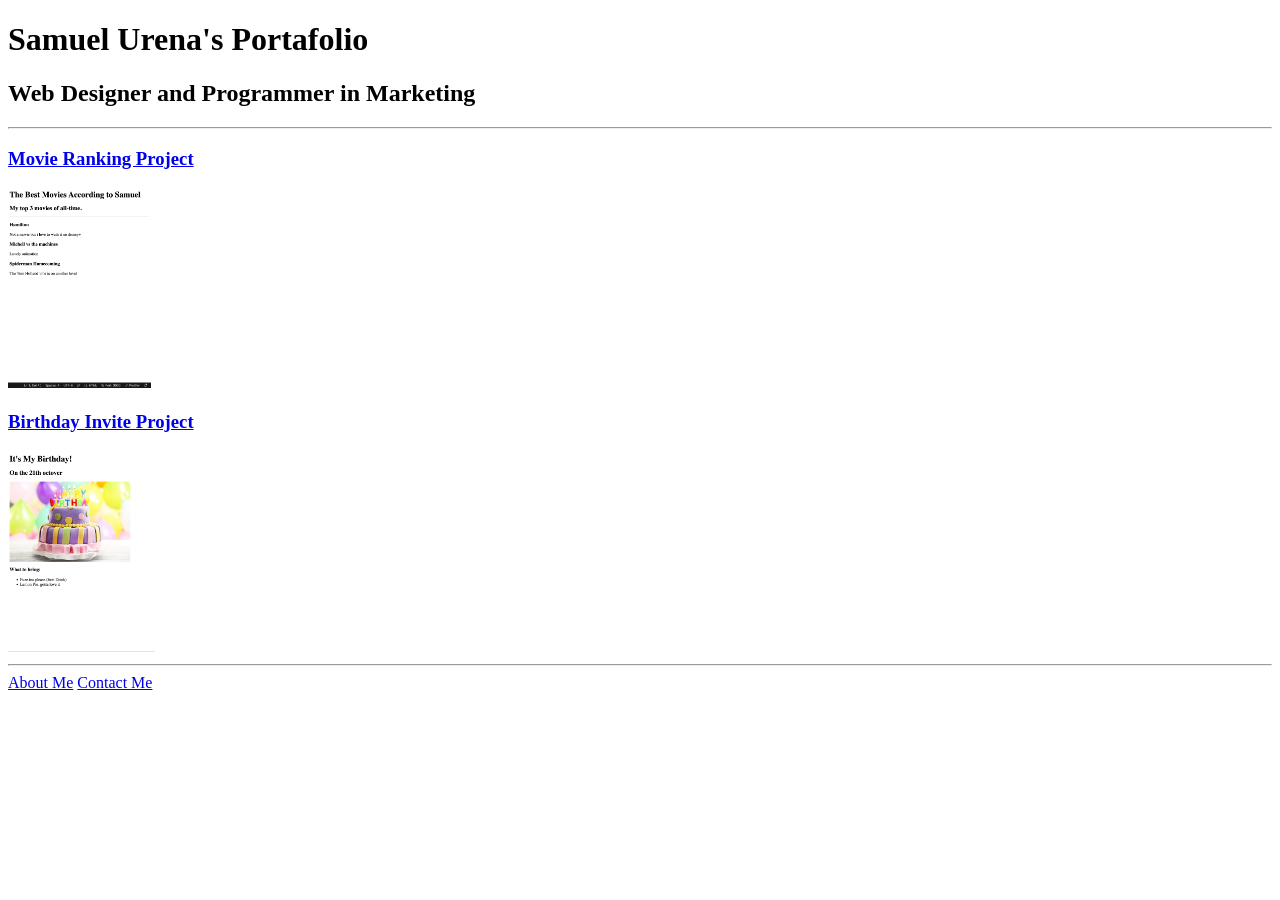
==== index.html @ e0b9f148 "Add files via upload" ====
<!DOCTYPE html>
<html lang="en">
    <head>
        <meta charset="UTF-8">
        <meta content="width=device-width, initial-scale=1.0">
        <title>Samuel's Portafolio</title>
    </head>

    <body>
        <h1>Samuel Urena's Portafolio</h1>
        <h2>Web Designer and Programmer in Marketing</h2>
        <hr>
        <a href="./public/movie-ranking.html"> <h3>Movie Ranking Project</h3></a>
        <img src="./assets/images/MovieRecommendations.png" alt="Movie Project" height="200">
        <a href="./public/birthday-invite.html"> <h3>Birthday Invite Project</h3></a>
        <img src="./assets/images/Bithday.png" alt="Birthday Project" height="200">
        <hr>
        <a href="./public/about.html">About Me</a> <a href="./public/contact.html">Contact Me</a>
    </body>
</html>
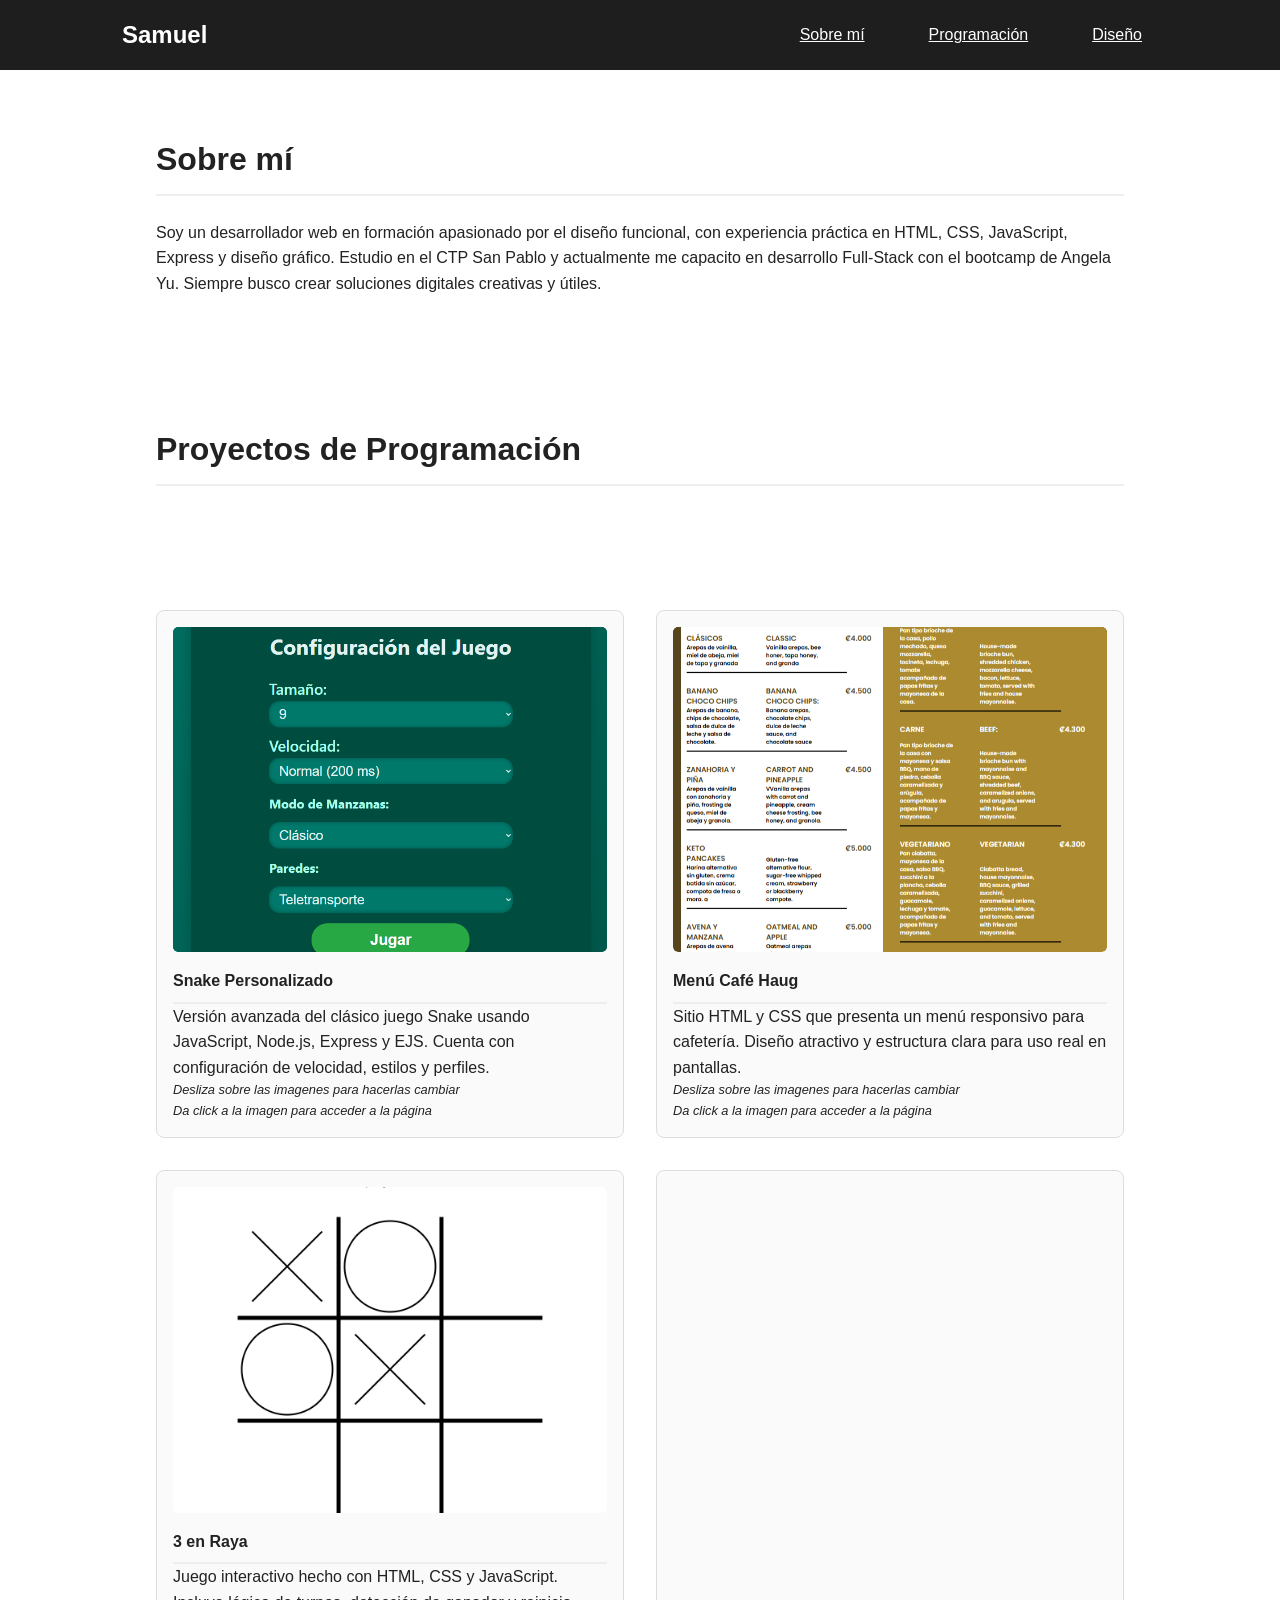
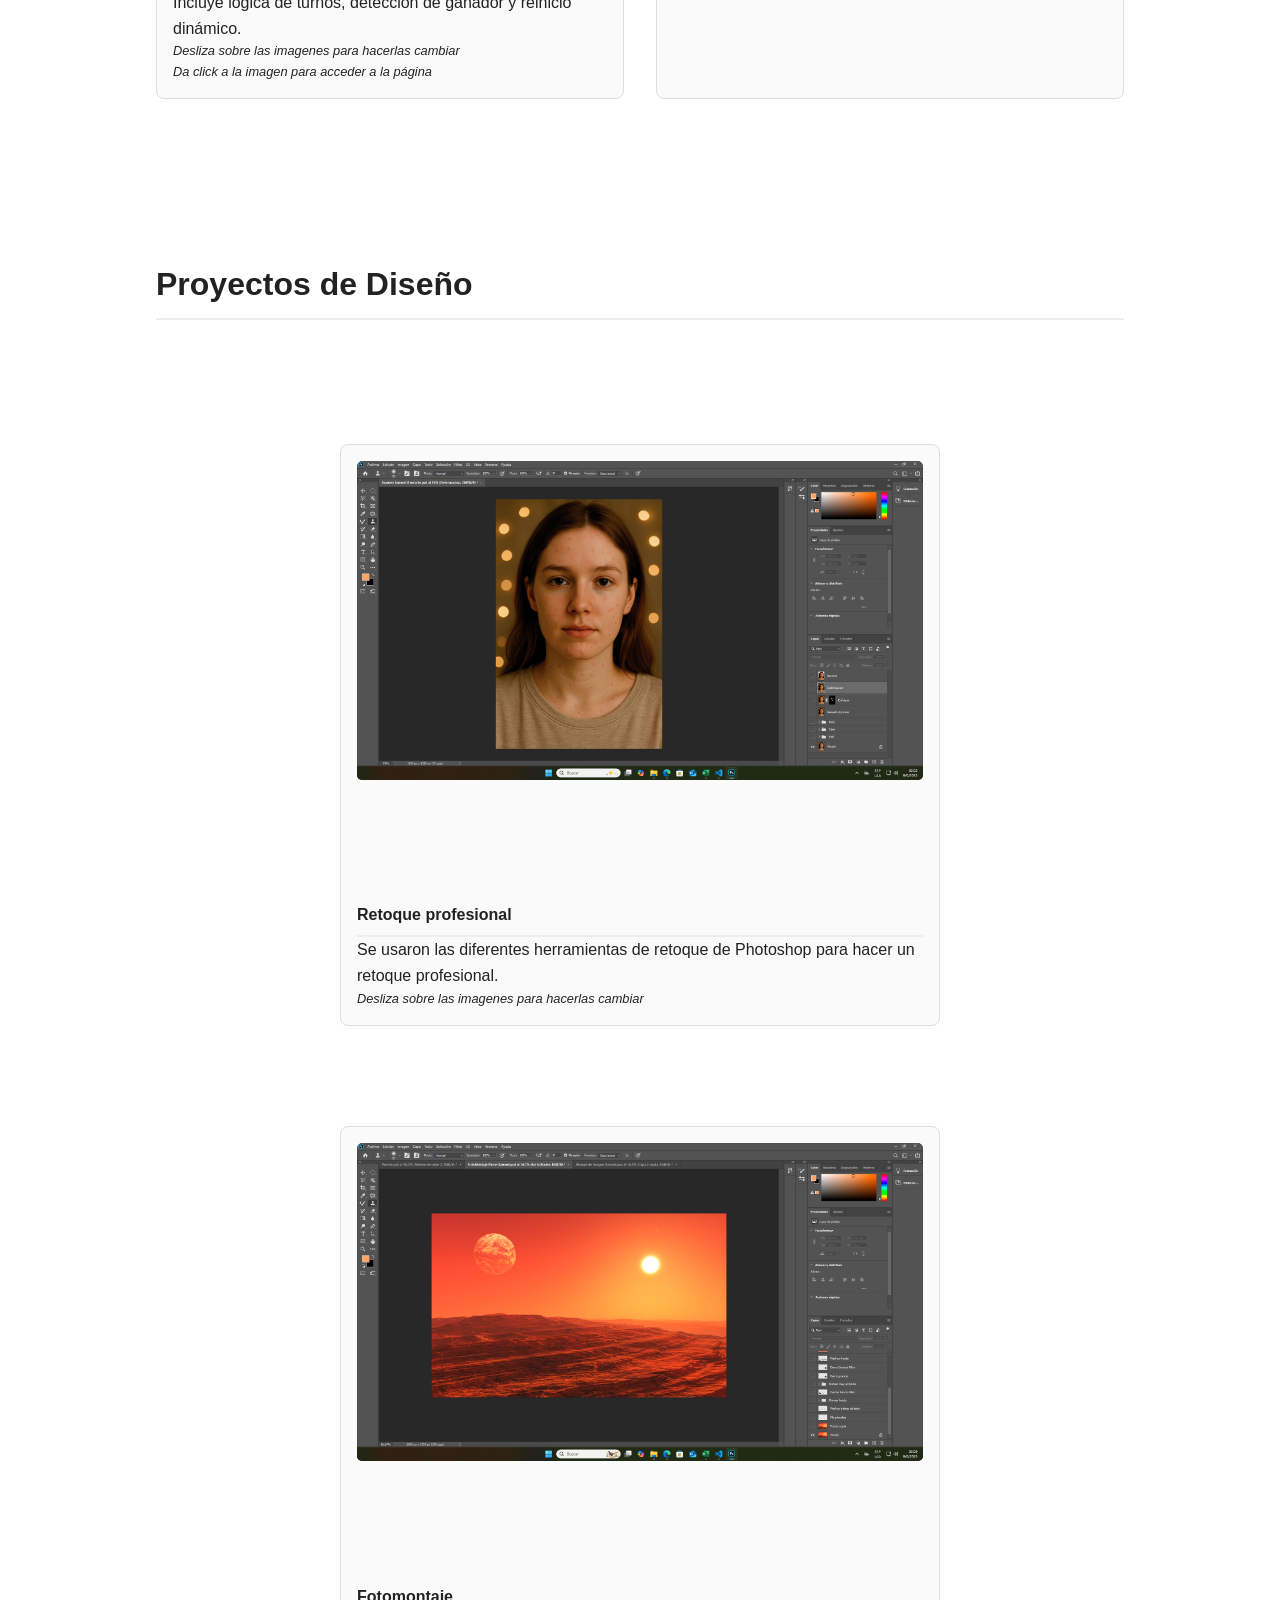
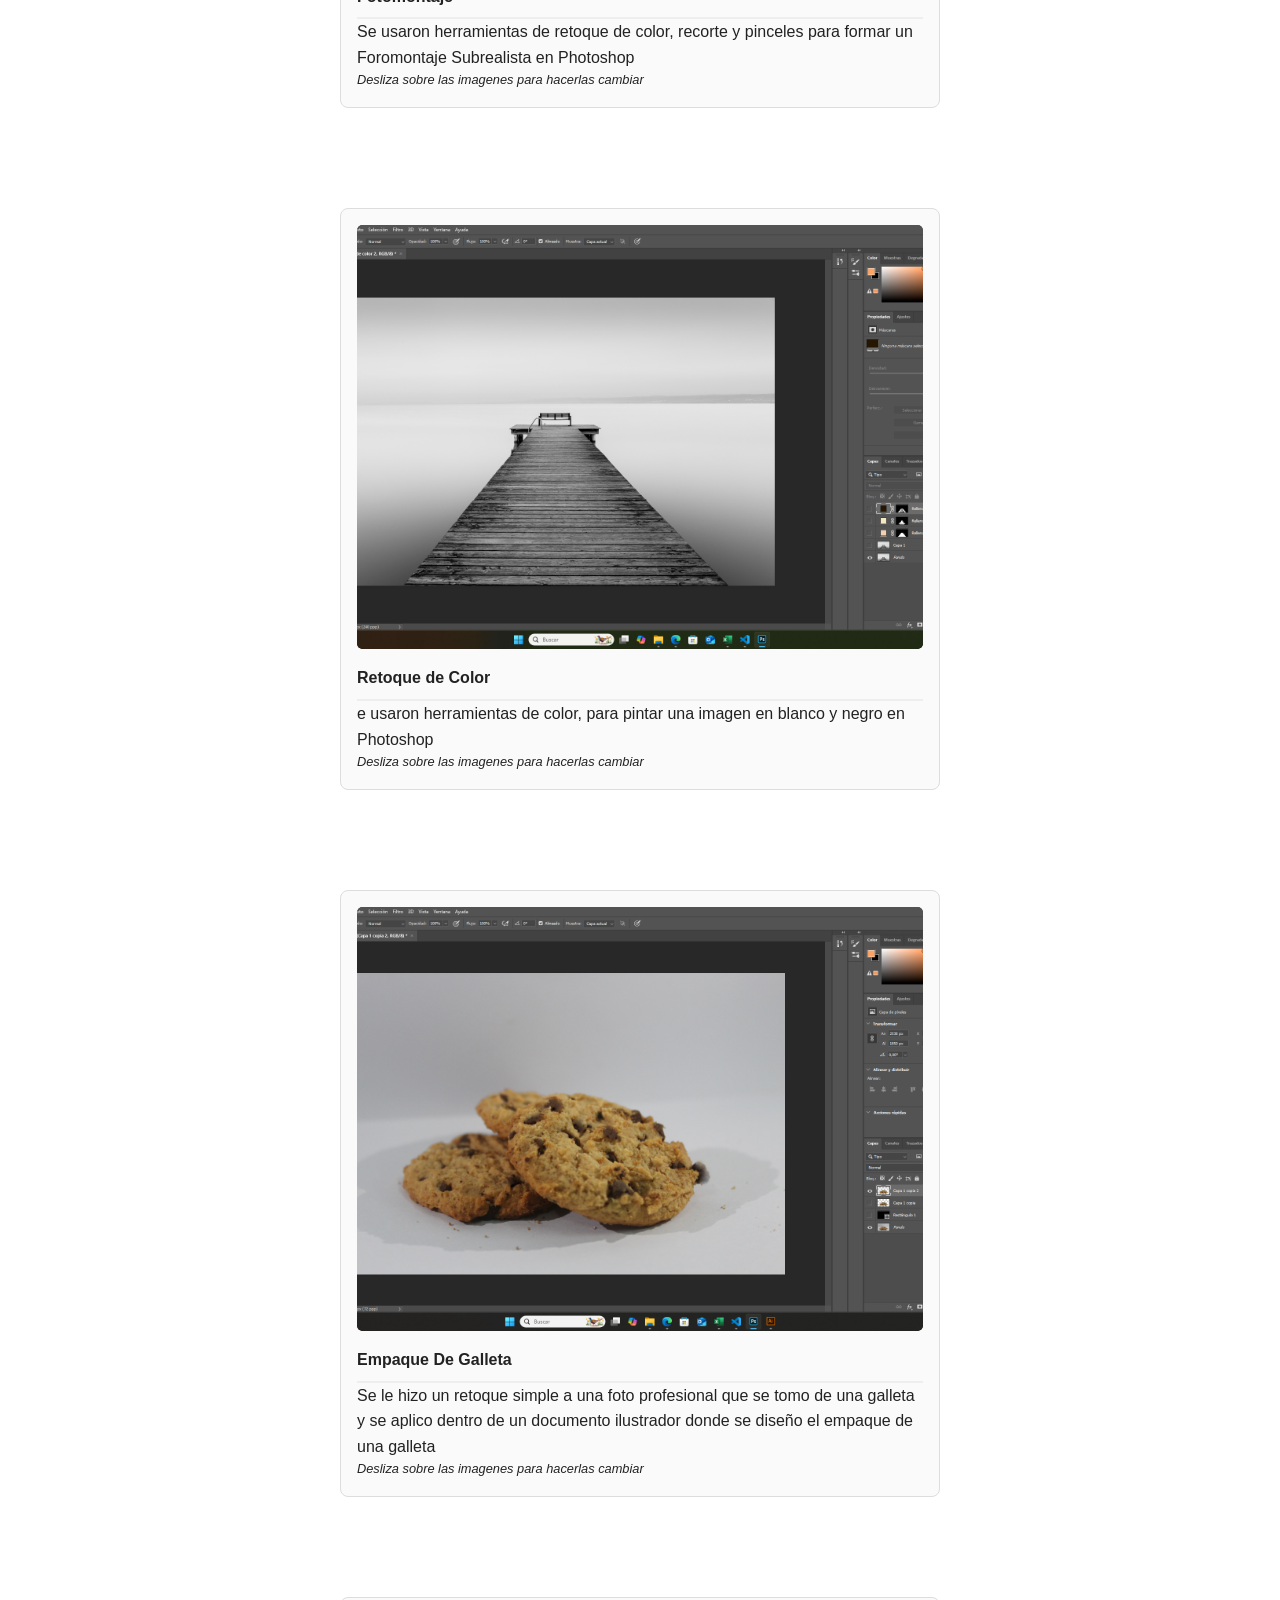
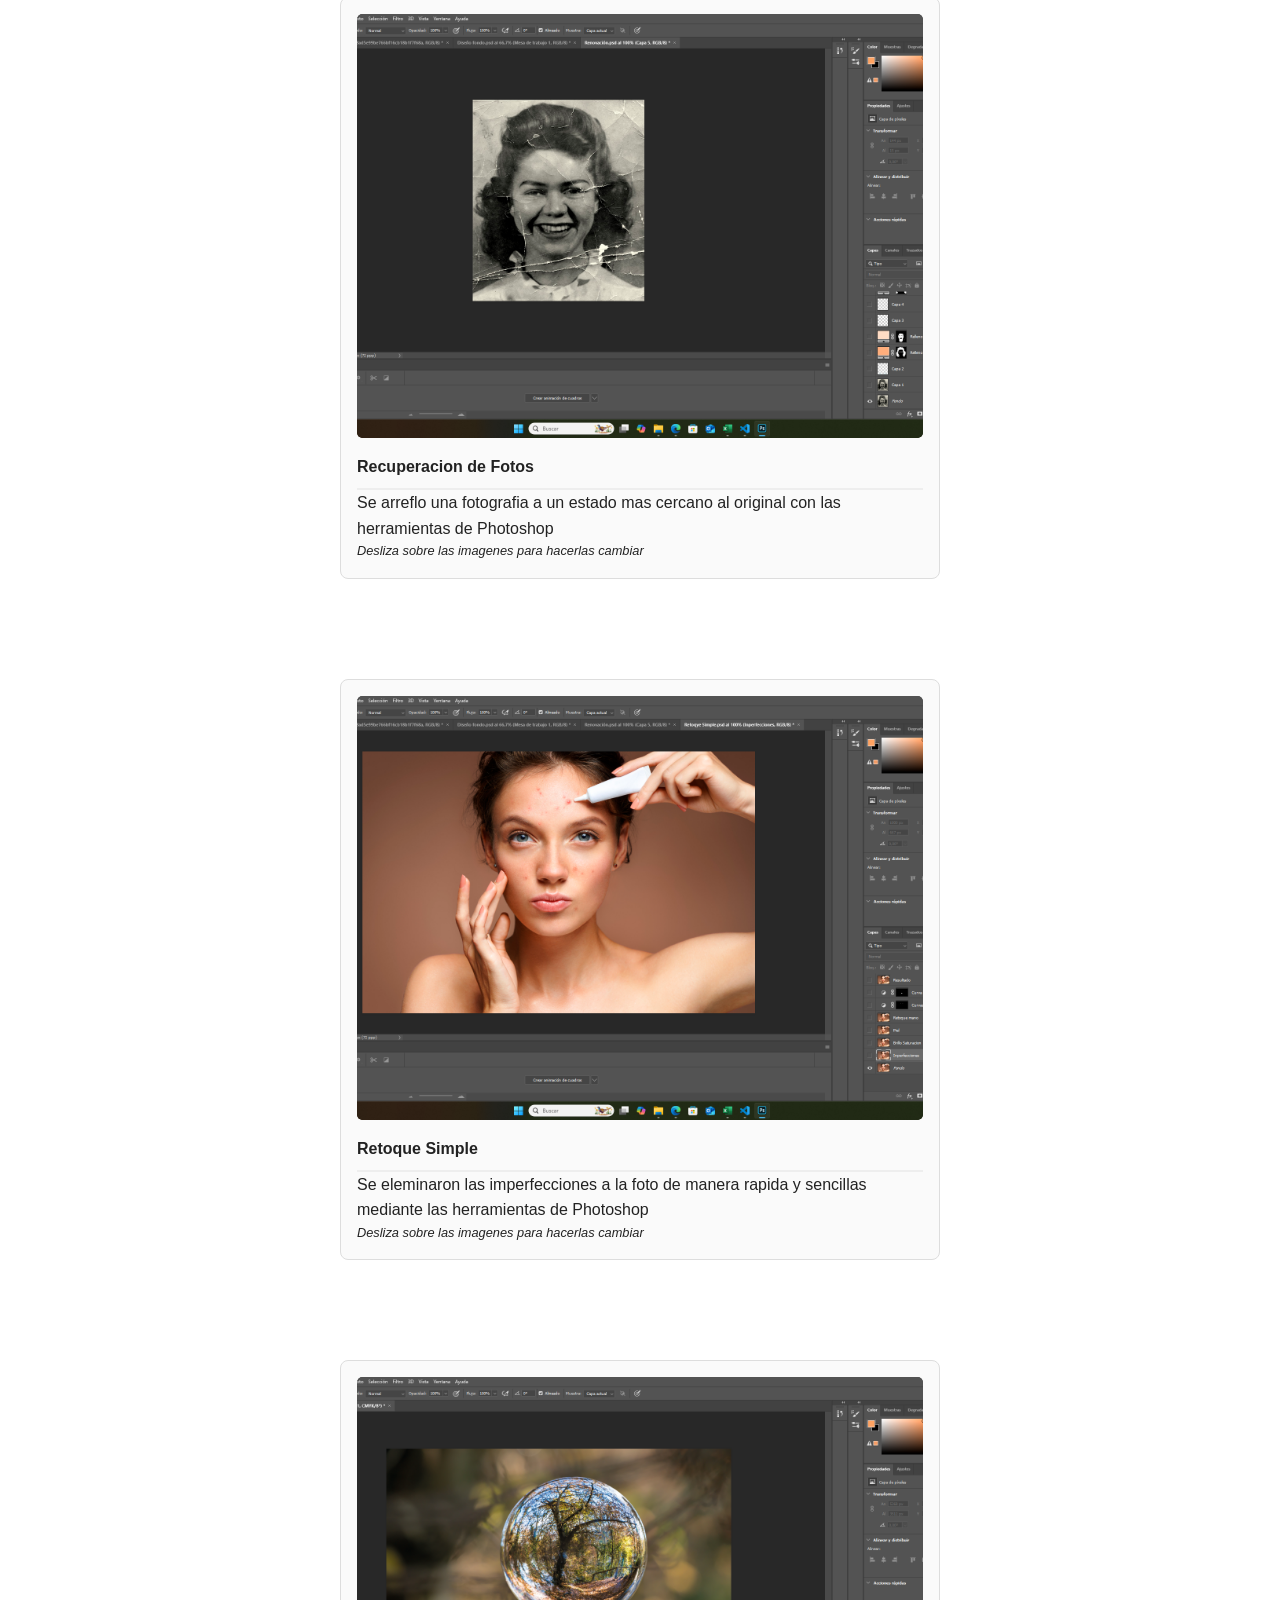
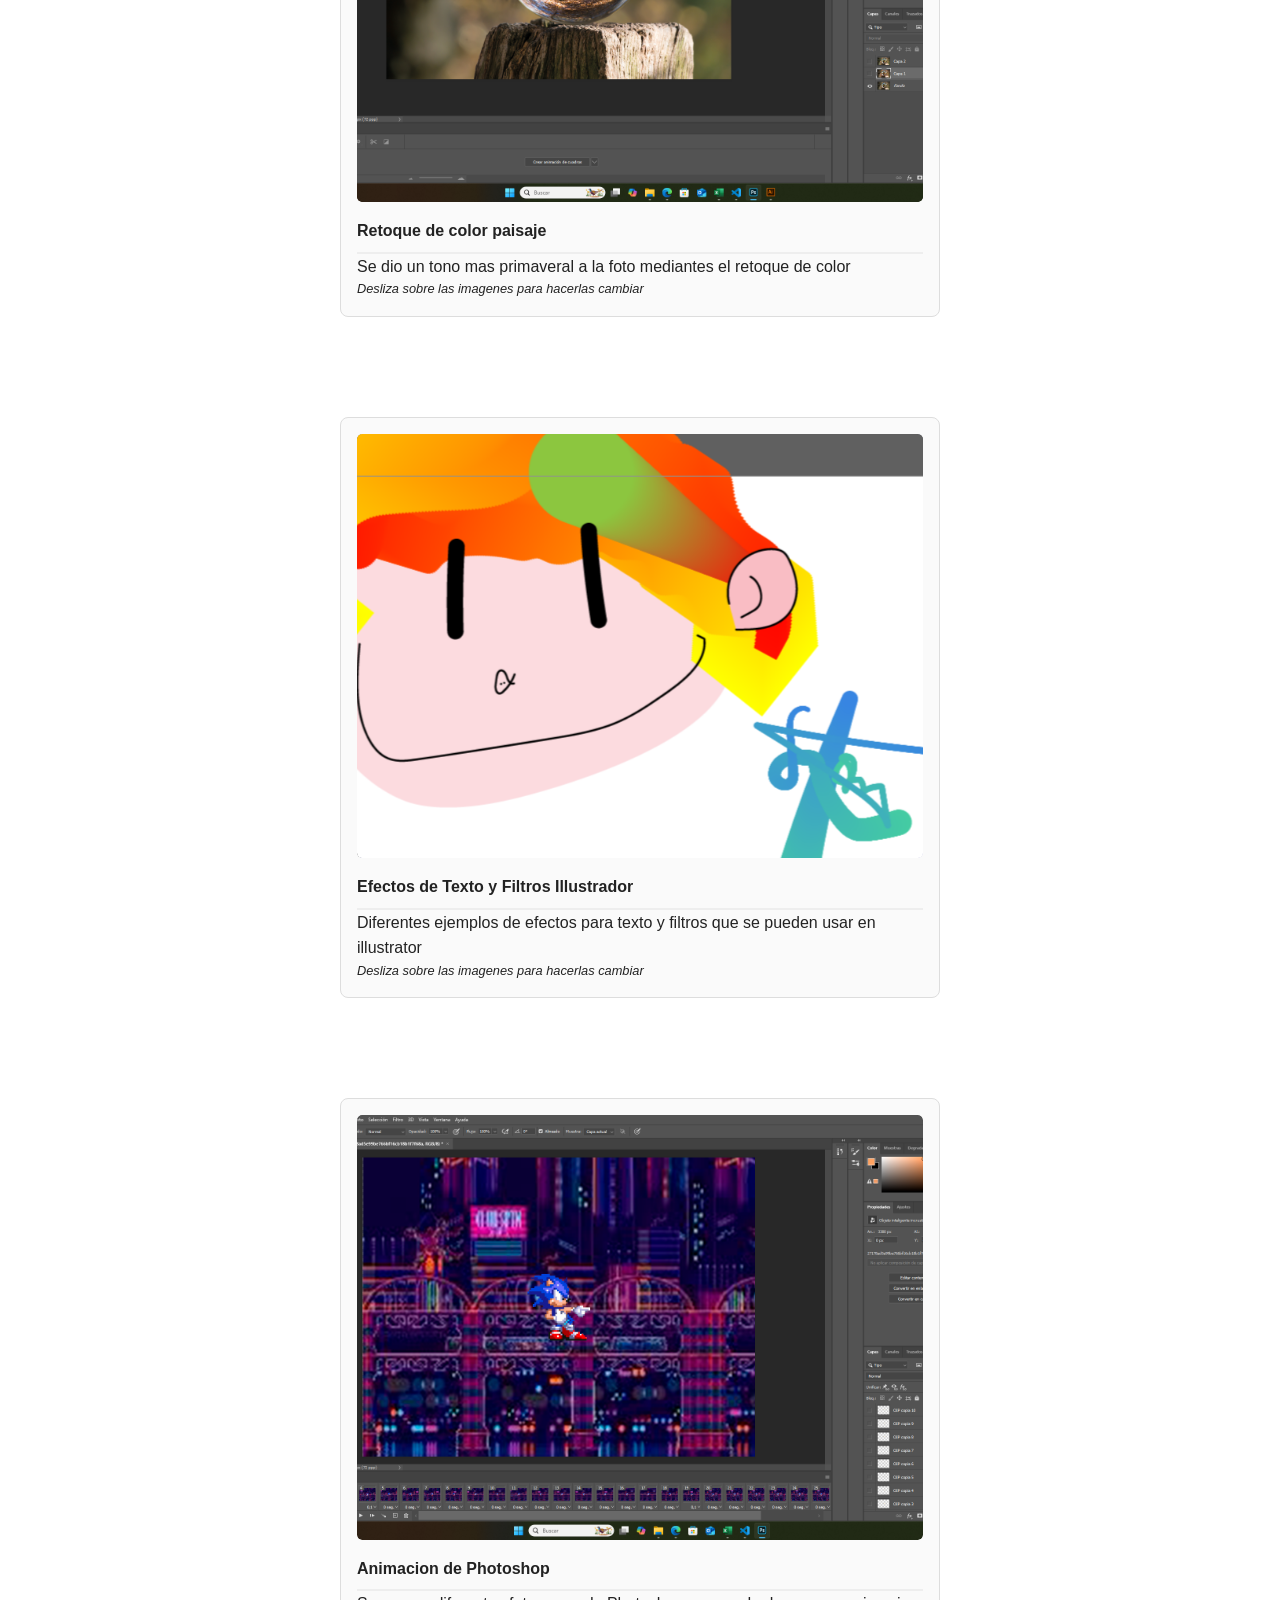
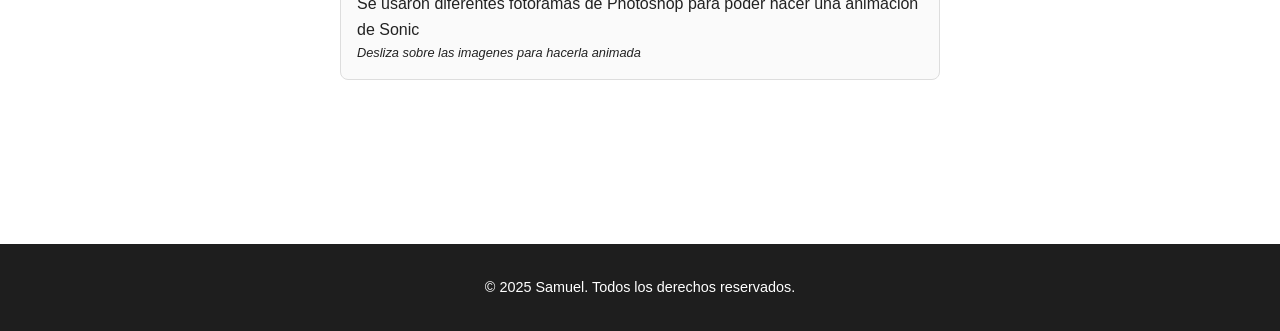
==== commit 81d270fa: "Subida inicial de portafolio" ====
--- a/index.html
+++ b/index.html
@@ -1,20 +1,209 @@
 <!DOCTYPE html>
-<html lang="en">
-    <head>
-        <meta charset="UTF-8">
-        <meta content="width=device-width, initial-scale=1.0">
-        <title>Samuel's Portafolio</title>
-    </head>
-
-    <body>
-        <h1>Samuel Urena's Portafolio</h1>
-        <h2>Web Designer and Programmer in Marketing</h2>
-        <hr>
-        <a href="./public/movie-ranking.html"> <h3>Movie Ranking Project</h3></a>
-        <img src="./assets/images/MovieRecommendations.png" alt="Movie Project" height="200">
-        <a href="./public/birthday-invite.html"> <h3>Birthday Invite Project</h3></a>
-        <img src="./assets/images/Bithday.png" alt="Birthday Project" height="200">
-        <hr>
-        <a href="./public/about.html">About Me</a> <a href="./public/contact.html">Contact Me</a>
-    </body>
-</html>+<html lang="es">
+<head>
+  <meta charset="UTF-8" />
+  <meta name="viewport" content="width=device-width, initial-scale=1.0"/>
+  <title>Portafolio de Samuel</title>
+  <link rel="stylesheet" href="styles.css" />
+</head>
+<body>
+
+  <!-- Barra de navegación -->
+  <header class="navbar">
+    <nav class="nav-container">
+      <div class="logo">
+        <span id="logoGrande">Samuel</span>
+        <span id="logoPequeño">Sam</span>
+      </div>
+      <ul class="nav-links">
+        <li><a href="#sobre-mi">Sobre mí</a></li>
+        <li><a href="#programacion">Programación</a></li>
+        <li><a href="#diseno">Diseño</a></li>
+      </ul>
+    </nav>
+  </header>
+
+  <!-- Sección Sobre mí -->
+ <section id="sobre-mi" class="section">
+  <div class="container">
+    <h2>Sobre mí</h2>
+    <p>
+      Soy un desarrollador web en formación apasionado por el diseño funcional, con experiencia práctica en HTML, CSS, JavaScript, Express y diseño gráfico. Estudio en el CTP San Pablo y actualmente me capacito en desarrollo Full-Stack con el bootcamp de Angela Yu. Siempre busco crear soluciones digitales creativas y útiles.
+    </p>
+  </div>
+</section>
+
+
+  <!-- Sección de Proyectos de Programación -->
+  <section id="programacion" class="section">
+    <div class="container">
+      <h2>Proyectos de Programación</h2>
+    
+      <div class="space"></div>
+      <div class="grid">
+
+        <!-- Snake -->
+        <div class="card hover-card" data-hover="img/menu-hover.jpg">
+          <a href="https://snakegame-1-bw5f.onrender.com/" target="_blank">
+            <div class="img-container">
+              <img src="img/Snake 1.png" alt="Snake imagen 1" class="hover-img">
+              <img src="img/Snake 2.png" alt="Snake imagen 2" class="back-img">
+            </div>
+          </a>
+          <h3>Snake Personalizado</h3>
+          <p>Versión avanzada del clásico juego Snake usando JavaScript, Node.js, Express y EJS. Cuenta con configuración de velocidad, estilos y perfiles.</p>
+            <p class="small"> Desliza sobre las imagenes para hacerlas cambiar</p>
+          <p class="small">Da click a la imagen para acceder a la página</p>
+        </div>
+
+        <!-- Menú Café Haug -->
+        <div class="card hover-card">
+          <a href="https://samul3g.github.io/Menu-Haug/public/Men%C3%BA.html" target="_blank">
+            <div class="img-container">
+              <img src="img/Menu1.png" alt="Menú imagen 1" class="hover-img">
+              <img src="img/Menu2.png" alt="Menú imagen 2" class="back-img">
+            </div>
+          </a>
+          <h3>Menú Café Haug</h3>
+          <p>Sitio HTML y CSS que presenta un menú responsivo para cafetería. Diseño atractivo y estructura clara para uso real en pantallas.</p>
+            <p class="small"> Desliza sobre las imagenes para hacerlas cambiar</p>
+          <p class="small">Da click a la imagen para acceder a la página</p>
+        </div>
+
+        <!-- 3 en Raya -->
+        <div class="card hover-card">
+          <a href="https://threeenraya-1.onrender.com/" target="_blank">
+            <div class="img-container">
+              <img src="img/3 en Raya 1.png" alt="3 en Raya imagen 1" class="hover-img">
+              <img src="img/3 en Raya 2.png" alt="3 en Raya imagen 2" class="back-img">
+            </div>
+          </a>
+          <h3>3 en Raya</h3>
+          <p>Juego interactivo hecho con HTML, CSS y JavaScript. Incluye lógica de turnos, detección de ganador y reinicio dinámico.</p>
+            <p class="small"> Desliza sobre las imagenes para hacerlas cambiar</p>
+          <p class="small">Da click a la imagen para acceder a la página</p>
+        </div>
+        <div class="card hover-card">
+        
+        </div>
+
+      </div>
+    </div>
+      </div>
+      
+    </div>
+
+    
+  </section>
+
+  <!-- Sección de Diseño -->
+  <section id="diseno" class="section">
+    <div class="container">
+      <h2>Proyectos de Diseño</h2>
+       <div class="space"></div>
+    <div class="card hover-card">
+    <div class="img-container">
+        <img src="img/Retoque Profecional.png" alt="Retoque profesional" class="hover-img" style="width: 100%; height: auto;">
+        <img src="img/Retoque Resultado.png" alt="Retoque resultado" class="back-img"style="width: 100%; height: auto;">
+    </div>
+    
+    <h3>Retoque profesional</h3>
+    <p>Se usaron las diferentes herramientas de retoque de Photoshop para hacer un retoque profesional.</p>
+      <p class="small"> Desliza sobre las imagenes para hacerlas cambiar</p>
+    </div>
+    <div class="space"></div>
+
+    <div class="card hover-card">
+    <div class="img-container">
+        <img src="img/PreFotomontaje.png" alt="Retoque profesional" class="hover-img" style="width: 100%; height: auto;">
+        <img src="img/Fotomontaje.png" alt="Retoque resultado" class="back-img" style="width: 100%; height: auto;">
+    </div>
+    <h3>Fotomontaje</h3>
+    <p>Se usaron herramientas de retoque de color, recorte y pinceles para formar un Foromontaje Subrealista en Photoshop</p>
+      <p class="small"> Desliza sobre las imagenes para hacerlas cambiar</p>
+    </div>
+    <div class="space"></div>
+
+    <div class="card hover-card">
+    <div class="img-container">
+        <img src="img/PreRetoque de Color.png" alt="Retoque profesional" class="hover-img">
+        <img src="img/Retoque de Color.png" alt="Retoque resultado" class="back-img">
+    </div>
+    <h3>Retoque de Color </h3>
+    <p>e usaron herramientas de color, para pintar una imagen en blanco y negro en Photoshop</p>
+      <p class="small"> Desliza sobre las imagenes para hacerlas cambiar</p>
+    </div>
+    <div class="space"></div>
+
+    <div class="card hover-card">
+    <div class="img-container">
+        <img src="img/Empaque de Galletas.png" alt="Retoque profesional" class="hover-img">
+        <img src="img/Empaque de Galletas1.png" alt="Retoque resultado" class="back-img">
+    </div>
+    <h3>Empaque De Galleta </h3>
+    <p>Se le hizo un retoque simple a una foto profesional que se tomo de una galleta y se aplico dentro de un documento ilustrador donde se diseño el empaque de una galleta</p>
+      <p class="small"> Desliza sobre las imagenes para hacerlas cambiar</p>
+    </div>
+    <div class="space"></div>
+    <div class="card hover-card">
+    <div class="img-container">
+        <img src="img/PreRecuperacion.png" alt="Retoque profesional" class="hover-img">
+        <img src="img/Recuperacion.png" alt="Retoque resultado" class="back-img">
+    </div>
+    <h3>Recuperacion de Fotos </h3>
+    <p>Se arreflo una fotografia a un estado mas cercano al original con las herramientas de Photoshop</p>
+      <p class="small"> Desliza sobre las imagenes para hacerlas cambiar</p>
+    </div>
+    <div class="space"></div>
+    <div class="card hover-card">
+    <div class="img-container">
+        <img src="img/Retoque Simple.png" alt="Retoque profesional" class="hover-img">
+        <img src="img/PreRetoqueSimple.png" alt="Retoque resultado" class="back-img">
+    </div>
+    <h3>Retoque Simple</h3>
+    <p>Se eleminaron las imperfecciones a la foto de manera rapida y sencillas mediante las herramientas de Photoshop</p>
+      <p class="small"> Desliza sobre las imagenes para hacerlas cambiar</p>
+    </div>
+    <div class="space"></div>
+    <div class="card hover-card">
+    <div class="img-container">
+        <img src="img/PreRetoqueDeColor.png" alt="Retoque profesional" class="hover-img">
+        <img src="img/Retoque de ColorCompleto.png" alt="Retoque resultado" class="back-img">
+    </div>
+    <h3>Retoque de color paisaje</h3>
+    <p>Se dio un tono mas primaveral a la foto mediantes el retoque de color</p>
+      <p class="small"> Desliza sobre las imagenes para hacerlas cambiar</p>
+    </div>
+    <div class="space"></div>
+    <div class="card hover-card">
+    <div class="img-container">
+        <img src="img/Efectos de Texto Ilustrador.png" alt="Retoque profesional" class="hover-img">
+        <img src="img/Texto1.png" alt="Retoque resultado" class="back-img">
+    </div>
+    <h3>Efectos de Texto y Filtros Illustrador </h3>
+    <p>Diferentes ejemplos de efectos para texto y filtros que se pueden usar en illustrator</p>
+      <p class="small"> Desliza sobre las imagenes para hacerlas cambiar</p>
+    </div>
+    <div class="space"></div>
+     <div class="card hover-card">
+    <div class="img-container">
+        <img src="img/Animacion Preview.png" alt="Retoque profesional" class="hover-img">
+        <img src="img/Animacion Sonic Samuel.gif" alt="Retoque resultado" class="back-img">
+    </div>
+    <h3>Animacion de Photoshop </h3>
+    <p>Se usaron diferentes fotoramas de Photoshop para poder hacer una animacion de Sonic</p>
+      <p class="small"> Desliza sobre las imagenes para hacerla animada</p>
+    </div>
+    <div class="space"></div>
+
+
+      </div>
+    </div>
+  </section>
+
+  <footer class="footer">
+    <p>&copy; 2025 Samuel. Todos los derechos reservados.</p>
+  </footer>
+
+</body>
+</html>
--- a/styles.css
+++ b/styles.css
@@ -0,0 +1,243 @@
+/* Reset básico */
+* {
+  margin: 0;
+  padding: 0;
+  box-sizing: border-box;
+}
+
+body {
+  font-family: 'Segoe UI', sans-serif;
+  line-height: 1.6;
+  color: #222;
+  background-color: #f4f4f4;
+}
+
+/* Navbar */
+.navbar {
+  background-color: #1e1e1e;
+  color: #fff;
+  padding: 1rem 0;
+  position: sticky;
+  top: 0;
+  z-index: 100;
+}
+
+.nav-container {
+  max-width: 1100px;
+  margin: 0 auto;
+  display: flex;
+  justify-content: space-between;
+  align-items: center;
+  padding: 0 2rem;
+  flex-wrap: wrap;
+}
+
+.logo {
+  font-size: 1.5rem;
+  font-weight: bold;
+}
+
+#logoPequeño {
+  display: none;
+}
+
+/* Navegación */
+.nav-links {
+  list-style: none;
+  display: flex;
+  gap: 2rem;
+}
+
+.nav-links a {
+  color: #fff;
+  text-decoration: underline;
+  transition: color 0.3s;
+  white-space: nowrap;
+  padding: 0.5rem 1rem;
+}
+
+.nav-links a:hover {
+  color: #fdb813;
+}
+
+/* Responsive intermedio: max 580px */
+@media (max-width: 580px) {
+  .nav-container {
+    flex-direction: column;
+    align-items: center;
+    gap: 0.5rem;
+  }
+
+  .nav-links {
+    flex-direction: column;
+    align-items: center;
+    gap: 0.5rem;
+    padding-top: 0.5rem;
+  }
+
+  .logo {
+    font-size: 1.2rem;
+  }
+
+  #logoGrande {
+    display: none;
+  }
+
+  #logoPequeño {
+    display: inline-block;
+  }
+
+  .navbar {
+    padding: 0.5rem 0;
+  }
+}
+
+/* Secciones */
+.section {
+  padding: 4rem 2rem;
+  background-color: #fff;
+  scroll-margin-top: 100px;
+}
+
+.container {
+  max-width: 1000px;
+  margin: 0 auto;
+  padding: 0 1rem;
+  display: flex;
+  flex-direction: column;
+  align-items: center;
+}
+
+h2 {
+  margin-bottom: 1.5rem;
+  font-size: 2rem;
+  border-bottom: 2px solid #eee;
+  padding-bottom: 0.5rem;
+  width: 100%;
+  max-width: 1000px;
+}
+
+h3 {
+  margin-top: 1rem;
+  font-size: 1rem;
+  border-bottom: 2px solid #eee;
+  padding-bottom: 0.5rem;
+}
+
+/* Grid de proyectos */
+.grid {
+  display: grid;
+  grid-template-columns: repeat(2, 1fr);
+  gap: 2rem;
+  margin-bottom: 2rem;
+  width: 100%;
+  max-width: 1000px;
+}
+
+/* Responsive: 1 columna en pantallas pequeñas */
+@media (max-width: 768px) {
+  .grid {
+    grid-template-columns: 1fr;
+  }
+}
+
+/* Card general */
+.card {
+  background-color: #fafafa;
+  border: 1px solid #ddd;
+  padding: 1rem;
+  border-radius: 8px;
+  transition: transform 0.2s ease, box-shadow 0.2s ease;
+  position: relative;
+  overflow: hidden;
+  display: flex;
+  flex-direction: column;
+  width: 100%;
+  max-width: 600px;
+  margin: 0 auto;
+}
+
+.card:hover {
+  transform: translateY(-5px);
+  box-shadow: 0 6px 12px rgba(0, 0, 0, 0.1);
+}
+
+/* Imagen con hover dinámico */
+.img-container {
+  position: relative;
+  width: 100%;
+  padding-top: 75%; /* 4:3 aspect ratio */
+  border-radius: 5px;
+  overflow: hidden;
+}
+
+.img-container img {
+  position: absolute;
+  top: 0;
+  left: 0;
+  width: 100%;
+  height: 100%;
+  object-fit: cover;
+  transition: opacity 0.4s ease-in-out;
+  border-radius: 5px;
+  display: block;
+}
+
+.back-img {
+  z-index: 1;
+  opacity: 1;
+}
+
+.hover-img {
+  z-index: 2;
+  opacity: 1;
+}
+
+.hover-card:hover .hover-img {
+  opacity: 0;
+}
+
+/* Video adaptable y estilizado */
+.video-container {
+  position: relative;
+  width: 100%;
+  padding-bottom: 56.25%; /* 16:9 aspect ratio */
+  height: 0;
+  overflow: hidden;
+  border-radius: 8px;
+}
+
+.video-container iframe {
+  position: absolute;
+  top: 0;
+  left: 0;
+  width: 100%;
+  height: 100%;
+  border: none;
+  border-radius: 8px;
+}
+
+/* Responsive: videos más altos en pantallas pequeñas */
+@media (max-width: 480px) {
+  .video-container {
+    padding-bottom: 75%;
+  }
+}
+
+.space {
+  height: 100px;
+}
+
+/* Footer */
+.footer {
+  text-align: center;
+  padding: 2rem;
+  background-color: #1e1e1e;
+  color: #fff;
+  font-size: 0.9rem;
+}
+
+.small{
+  font-size: 0.8rem;
+  font-style: italic;
+}
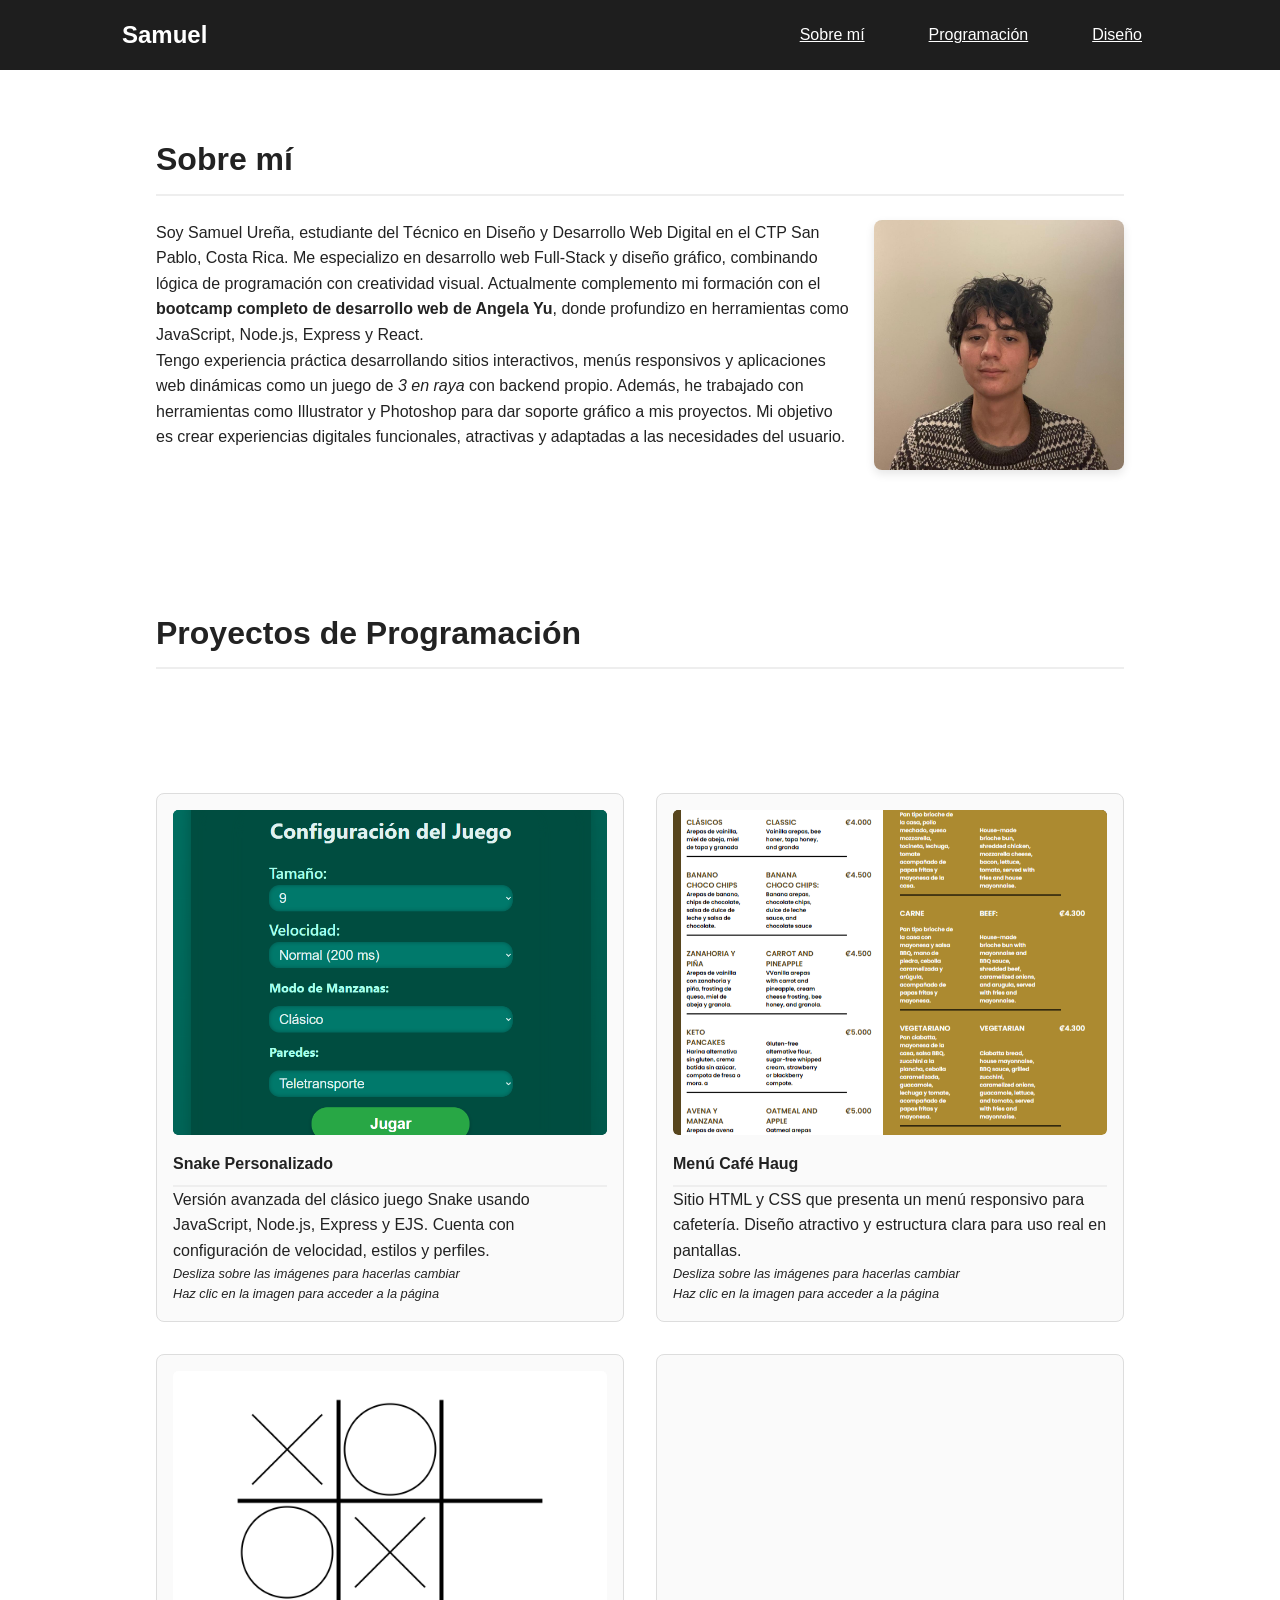
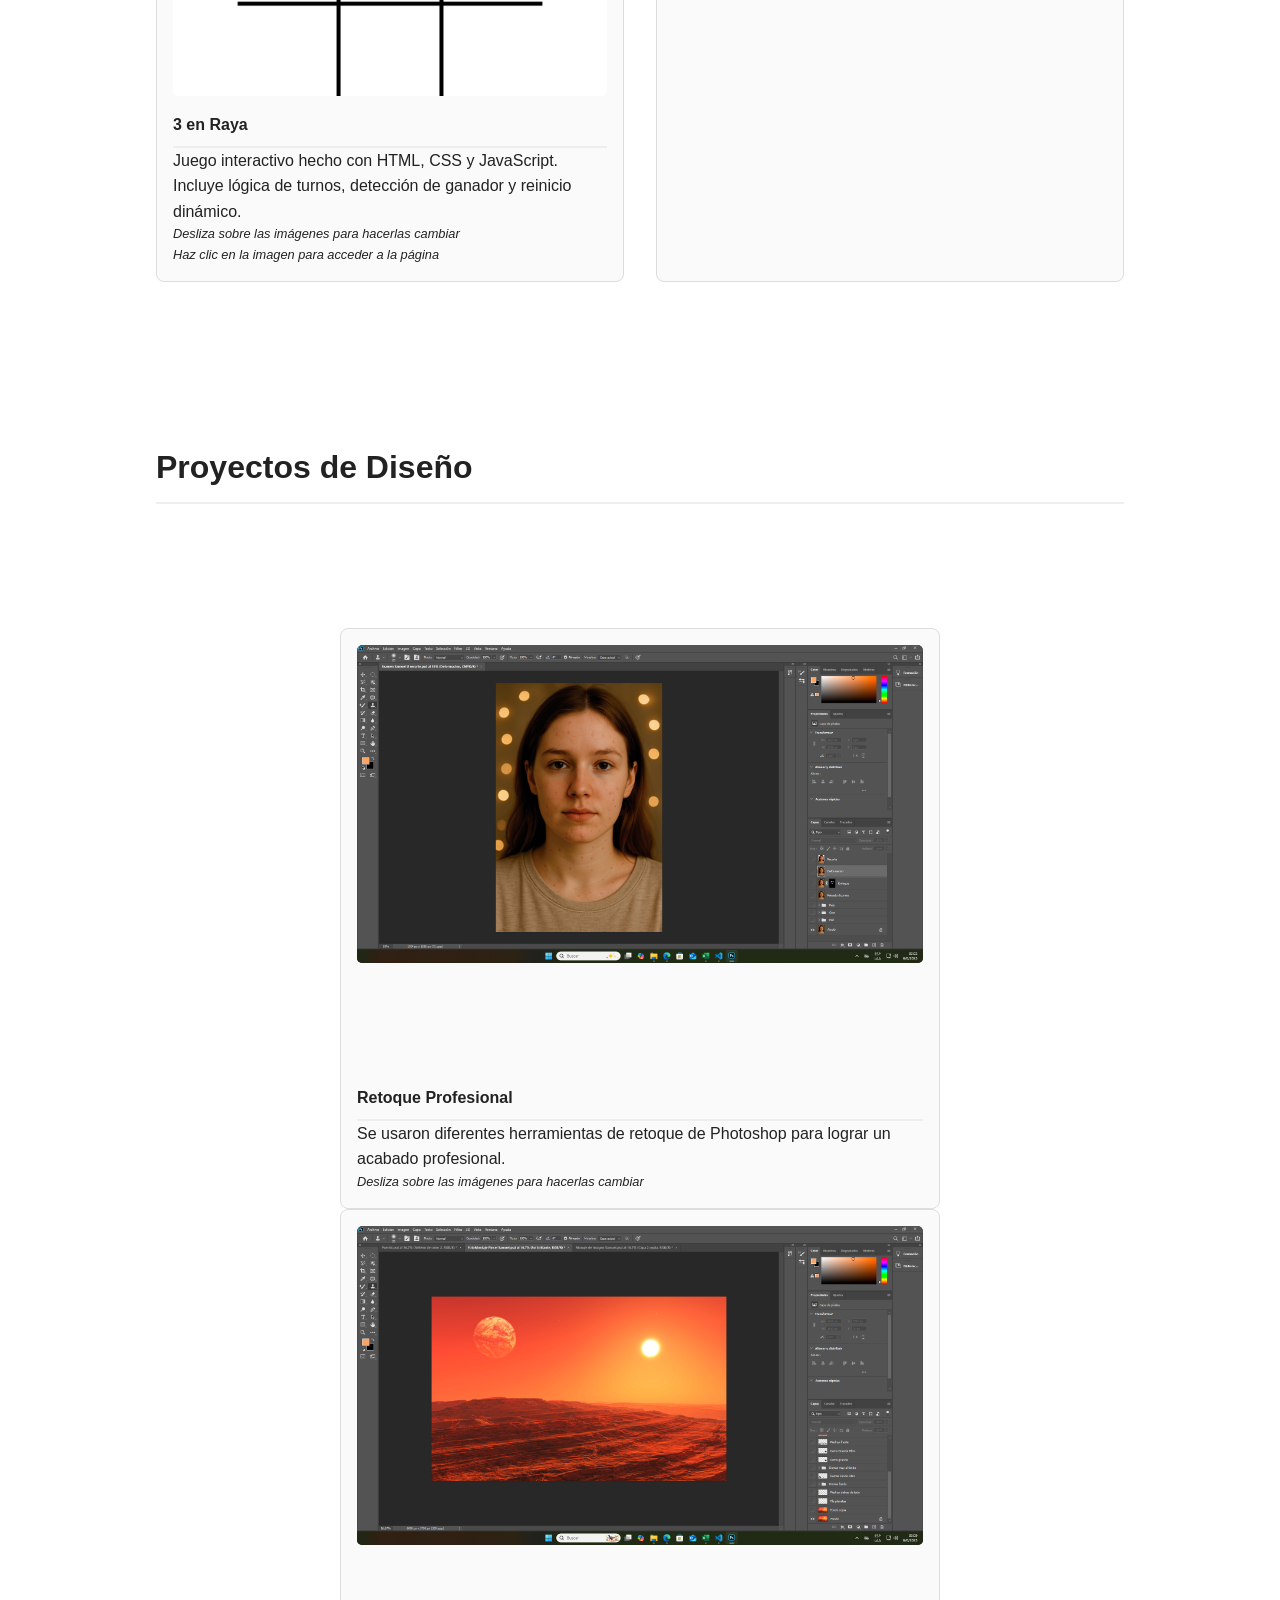
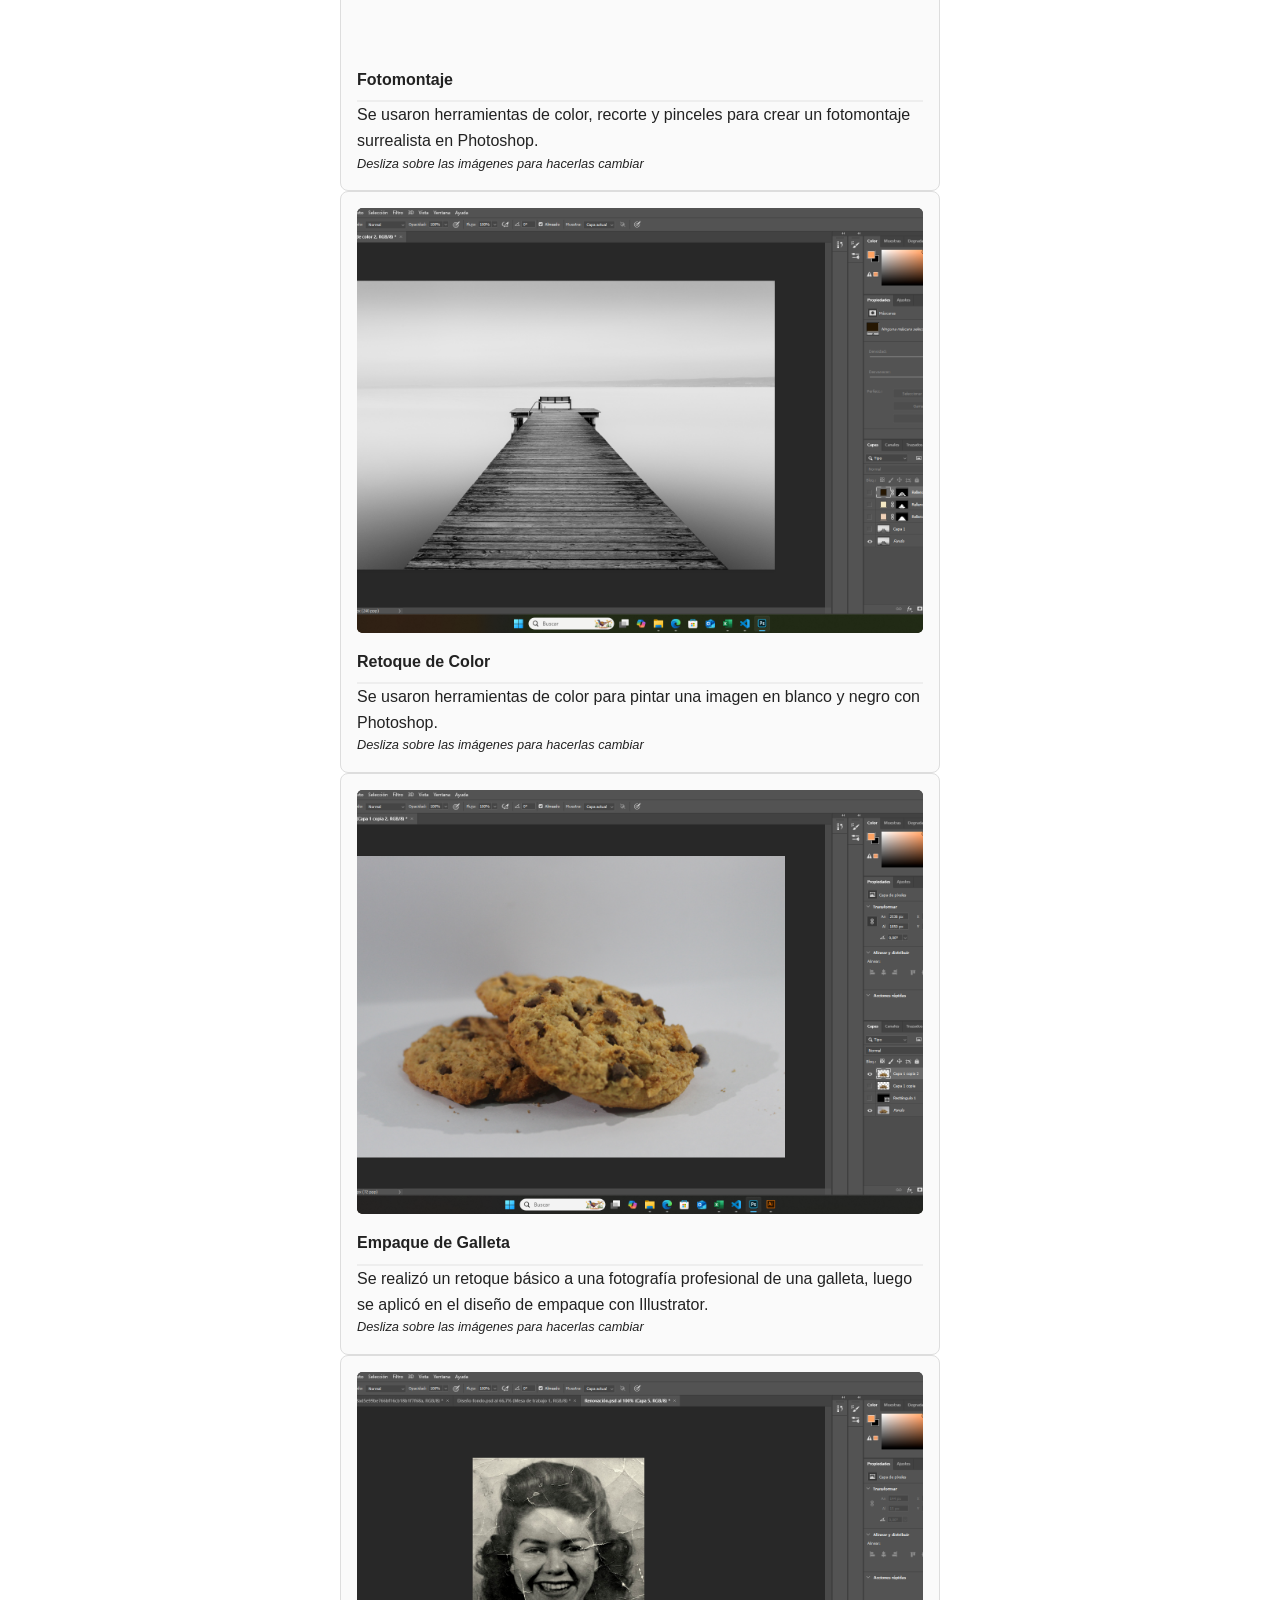
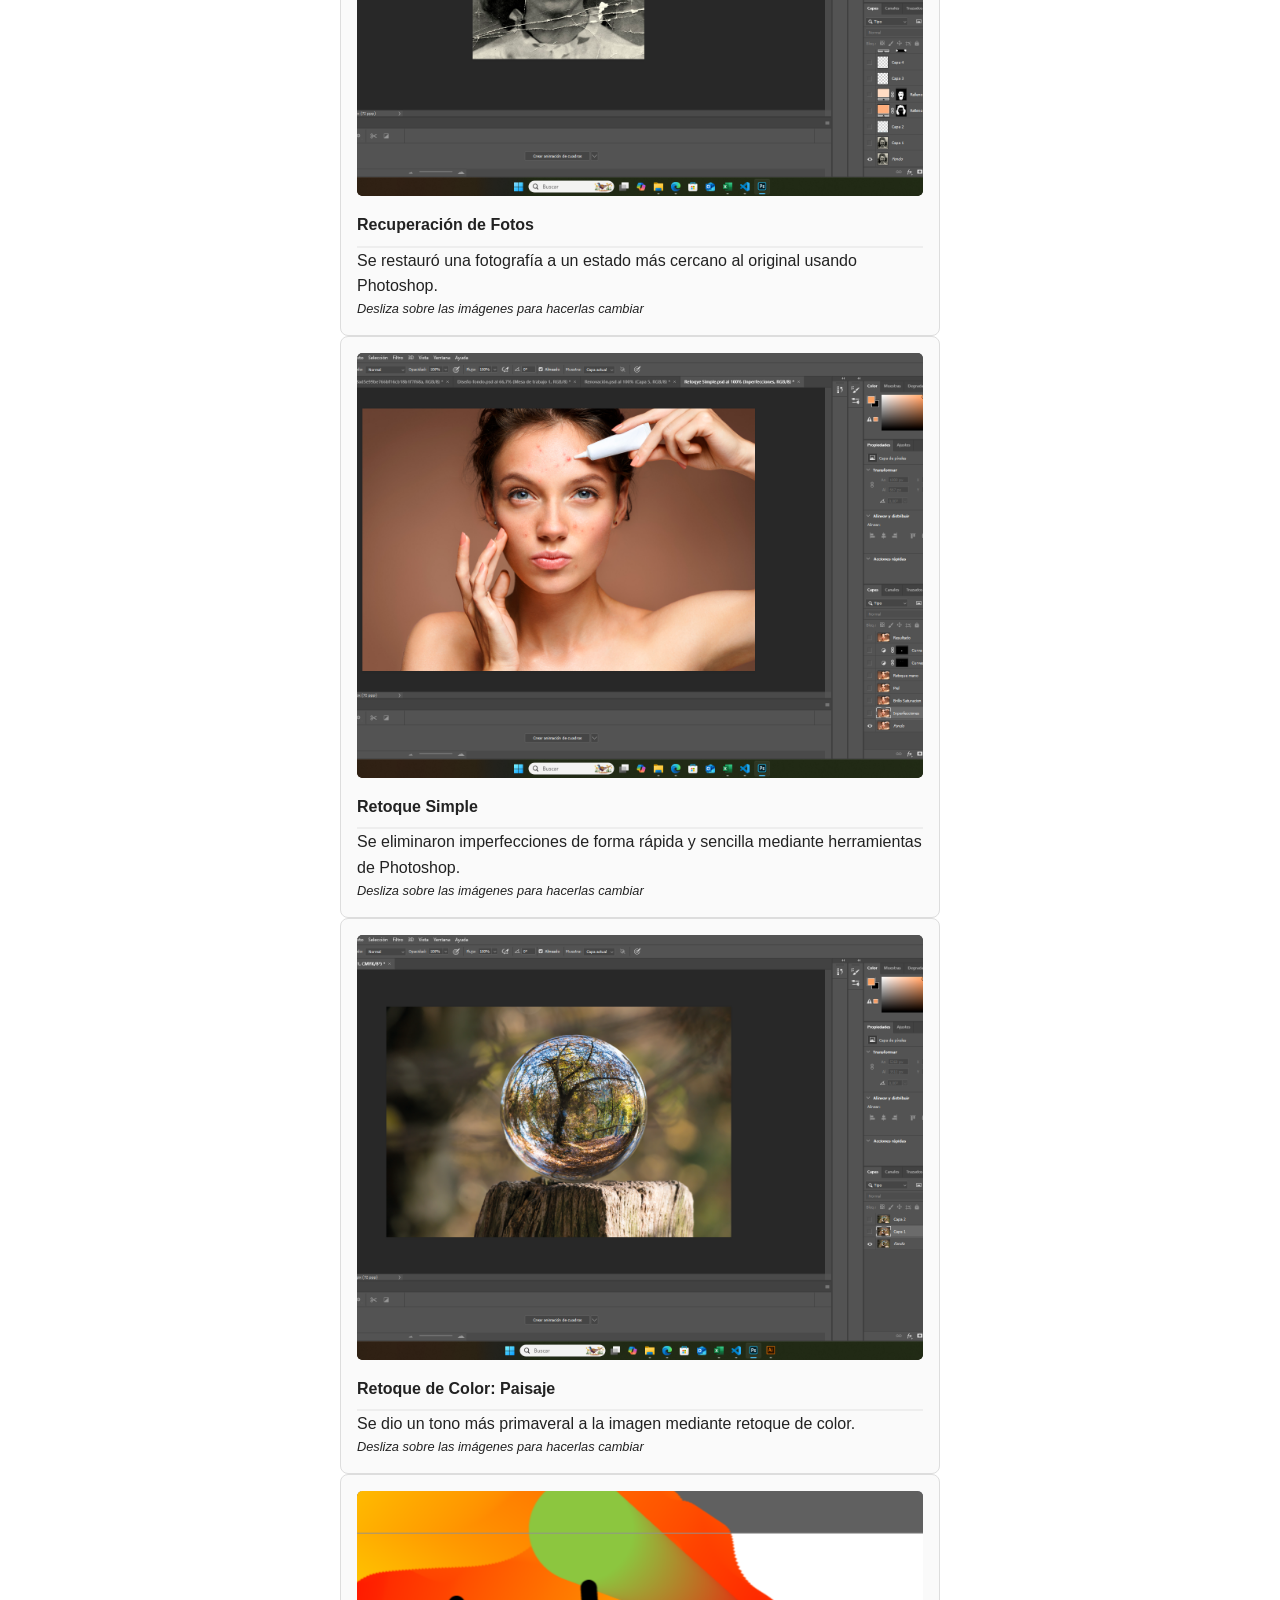
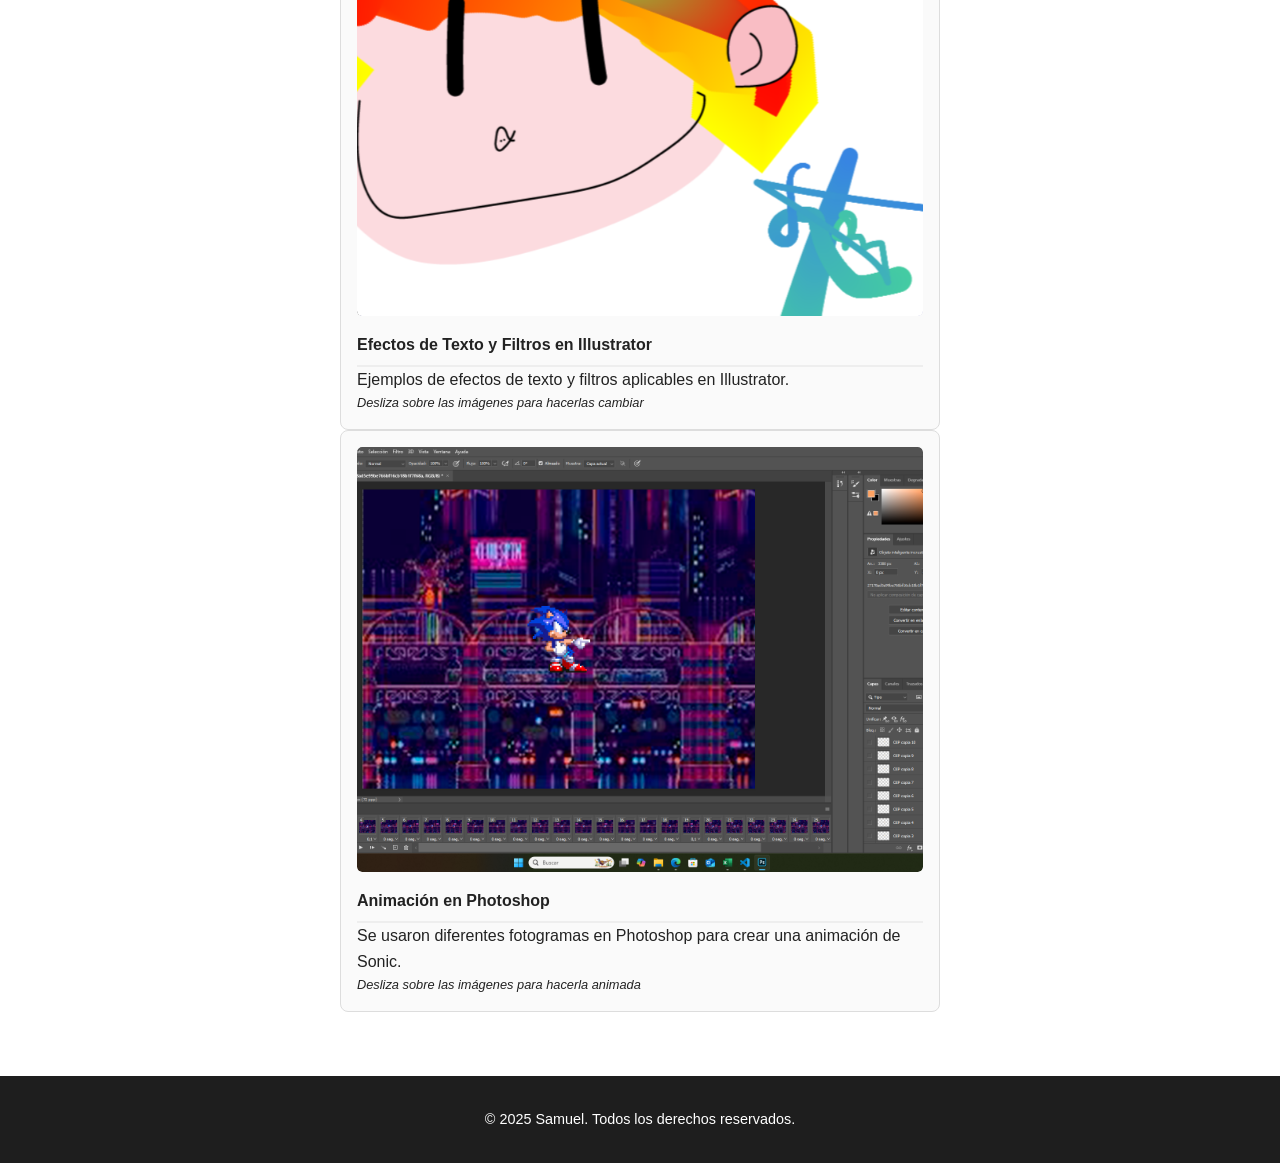
==== commit 03dca6dd: "Corrijo redacción, estilo y ortografía en index.html" ====
--- a/index.html
+++ b/index.html
@@ -24,21 +24,29 @@
   </header>
 
   <!-- Sección Sobre mí -->
- <section id="sobre-mi" class="section">
-  <div class="container">
-    <h2>Sobre mí</h2>
-    <p>
-      Soy un desarrollador web en formación apasionado por el diseño funcional, con experiencia práctica en HTML, CSS, JavaScript, Express y diseño gráfico. Estudio en el CTP San Pablo y actualmente me capacito en desarrollo Full-Stack con el bootcamp de Angela Yu. Siempre busco crear soluciones digitales creativas y útiles.
-    </p>
-  </div>
-</section>
-
+  <section id="sobre-mi" class="section">
+    <div class="container sobre-mi-container">
+      <h2>Sobre mí</h2>
+      <img src="img/Yo.jpeg" alt="" class="profile-float">
+
+      <div class="text-content">
+        <p>
+          Soy Samuel Ureña, estudiante del Técnico en Diseño y Desarrollo Web Digital en el CTP San Pablo, Costa Rica. 
+          Me especializo en desarrollo web Full-Stack y diseño gráfico, combinando lógica de programación con creatividad visual. 
+          Actualmente complemento mi formación con el <strong>bootcamp completo de desarrollo web de Angela Yu</strong>, donde profundizo en herramientas como JavaScript, Node.js, Express y React.
+        </p>
+        <p>
+          Tengo experiencia práctica desarrollando sitios interactivos, menús responsivos y aplicaciones web dinámicas como un juego de <em>3 en raya</em> con backend propio. Además, he trabajado con herramientas como Illustrator y Photoshop para dar soporte gráfico a mis proyectos. 
+          Mi objetivo es crear experiencias digitales funcionales, atractivas y adaptadas a las necesidades del usuario.
+        </p>
+      </div>
+    </div>
+  </section>
 
   <!-- Sección de Proyectos de Programación -->
   <section id="programacion" class="section">
     <div class="container">
       <h2>Proyectos de Programación</h2>
-    
       <div class="space"></div>
       <div class="grid">
 
@@ -52,8 +60,8 @@
           </a>
           <h3>Snake Personalizado</h3>
           <p>Versión avanzada del clásico juego Snake usando JavaScript, Node.js, Express y EJS. Cuenta con configuración de velocidad, estilos y perfiles.</p>
-            <p class="small"> Desliza sobre las imagenes para hacerlas cambiar</p>
-          <p class="small">Da click a la imagen para acceder a la página</p>
+          <p class="small">Desliza sobre las imágenes para hacerlas cambiar</p>
+          <p class="small">Haz clic en la imagen para acceder a la página</p>
         </div>
 
         <!-- Menú Café Haug -->
@@ -66,8 +74,8 @@
           </a>
           <h3>Menú Café Haug</h3>
           <p>Sitio HTML y CSS que presenta un menú responsivo para cafetería. Diseño atractivo y estructura clara para uso real en pantallas.</p>
-            <p class="small"> Desliza sobre las imagenes para hacerlas cambiar</p>
-          <p class="small">Da click a la imagen para acceder a la página</p>
+          <p class="small">Desliza sobre las imágenes para hacerlas cambiar</p>
+          <p class="small">Haz clic en la imagen para acceder a la página</p>
         </div>
 
         <!-- 3 en Raya -->
@@ -80,124 +88,121 @@
           </a>
           <h3>3 en Raya</h3>
           <p>Juego interactivo hecho con HTML, CSS y JavaScript. Incluye lógica de turnos, detección de ganador y reinicio dinámico.</p>
-            <p class="small"> Desliza sobre las imagenes para hacerlas cambiar</p>
-          <p class="small">Da click a la imagen para acceder a la página</p>
-        </div>
-        <div class="card hover-card">
-        
-        </div>
+          <p class="small">Desliza sobre las imágenes para hacerlas cambiar</p>
+          <p class="small">Haz clic en la imagen para acceder a la página</p>
+        </div>
+
+        <div class="card hover-card"></div>
 
       </div>
     </div>
-      </div>
-      
-    </div>
-
-    
   </section>
 
   <!-- Sección de Diseño -->
   <section id="diseno" class="section">
     <div class="container">
       <h2>Proyectos de Diseño</h2>
-       <div class="space"></div>
-    <div class="card hover-card">
-    <div class="img-container">
-        <img src="img/Retoque Profecional.png" alt="Retoque profesional" class="hover-img" style="width: 100%; height: auto;">
-        <img src="img/Retoque Resultado.png" alt="Retoque resultado" class="back-img"style="width: 100%; height: auto;">
-    </div>
-    
-    <h3>Retoque profesional</h3>
-    <p>Se usaron las diferentes herramientas de retoque de Photoshop para hacer un retoque profesional.</p>
-      <p class="small"> Desliza sobre las imagenes para hacerlas cambiar</p>
-    </div>
-    <div class="space"></div>
-
-    <div class="card hover-card">
-    <div class="img-container">
-        <img src="img/PreFotomontaje.png" alt="Retoque profesional" class="hover-img" style="width: 100%; height: auto;">
-        <img src="img/Fotomontaje.png" alt="Retoque resultado" class="back-img" style="width: 100%; height: auto;">
-    </div>
-    <h3>Fotomontaje</h3>
-    <p>Se usaron herramientas de retoque de color, recorte y pinceles para formar un Foromontaje Subrealista en Photoshop</p>
-      <p class="small"> Desliza sobre las imagenes para hacerlas cambiar</p>
-    </div>
-    <div class="space"></div>
-
-    <div class="card hover-card">
-    <div class="img-container">
-        <img src="img/PreRetoque de Color.png" alt="Retoque profesional" class="hover-img">
-        <img src="img/Retoque de Color.png" alt="Retoque resultado" class="back-img">
-    </div>
-    <h3>Retoque de Color </h3>
-    <p>e usaron herramientas de color, para pintar una imagen en blanco y negro en Photoshop</p>
-      <p class="small"> Desliza sobre las imagenes para hacerlas cambiar</p>
-    </div>
-    <div class="space"></div>
-
-    <div class="card hover-card">
-    <div class="img-container">
-        <img src="img/Empaque de Galletas.png" alt="Retoque profesional" class="hover-img">
-        <img src="img/Empaque de Galletas1.png" alt="Retoque resultado" class="back-img">
-    </div>
-    <h3>Empaque De Galleta </h3>
-    <p>Se le hizo un retoque simple a una foto profesional que se tomo de una galleta y se aplico dentro de un documento ilustrador donde se diseño el empaque de una galleta</p>
-      <p class="small"> Desliza sobre las imagenes para hacerlas cambiar</p>
-    </div>
-    <div class="space"></div>
-    <div class="card hover-card">
-    <div class="img-container">
-        <img src="img/PreRecuperacion.png" alt="Retoque profesional" class="hover-img">
-        <img src="img/Recuperacion.png" alt="Retoque resultado" class="back-img">
-    </div>
-    <h3>Recuperacion de Fotos </h3>
-    <p>Se arreflo una fotografia a un estado mas cercano al original con las herramientas de Photoshop</p>
-      <p class="small"> Desliza sobre las imagenes para hacerlas cambiar</p>
-    </div>
-    <div class="space"></div>
-    <div class="card hover-card">
-    <div class="img-container">
-        <img src="img/Retoque Simple.png" alt="Retoque profesional" class="hover-img">
-        <img src="img/PreRetoqueSimple.png" alt="Retoque resultado" class="back-img">
-    </div>
-    <h3>Retoque Simple</h3>
-    <p>Se eleminaron las imperfecciones a la foto de manera rapida y sencillas mediante las herramientas de Photoshop</p>
-      <p class="small"> Desliza sobre las imagenes para hacerlas cambiar</p>
-    </div>
-    <div class="space"></div>
-    <div class="card hover-card">
-    <div class="img-container">
-        <img src="img/PreRetoqueDeColor.png" alt="Retoque profesional" class="hover-img">
-        <img src="img/Retoque de ColorCompleto.png" alt="Retoque resultado" class="back-img">
-    </div>
-    <h3>Retoque de color paisaje</h3>
-    <p>Se dio un tono mas primaveral a la foto mediantes el retoque de color</p>
-      <p class="small"> Desliza sobre las imagenes para hacerlas cambiar</p>
-    </div>
-    <div class="space"></div>
-    <div class="card hover-card">
-    <div class="img-container">
-        <img src="img/Efectos de Texto Ilustrador.png" alt="Retoque profesional" class="hover-img">
-        <img src="img/Texto1.png" alt="Retoque resultado" class="back-img">
-    </div>
-    <h3>Efectos de Texto y Filtros Illustrador </h3>
-    <p>Diferentes ejemplos de efectos para texto y filtros que se pueden usar en illustrator</p>
-      <p class="small"> Desliza sobre las imagenes para hacerlas cambiar</p>
-    </div>
-    <div class="space"></div>
-     <div class="card hover-card">
-    <div class="img-container">
-        <img src="img/Animacion Preview.png" alt="Retoque profesional" class="hover-img">
-        <img src="img/Animacion Sonic Samuel.gif" alt="Retoque resultado" class="back-img">
-    </div>
-    <h3>Animacion de Photoshop </h3>
-    <p>Se usaron diferentes fotoramas de Photoshop para poder hacer una animacion de Sonic</p>
-      <p class="small"> Desliza sobre las imagenes para hacerla animada</p>
-    </div>
-    <div class="space"></div>
-
-
-      </div>
+      <div class="space"></div>
+
+      <!-- Proyecto: Retoque profesional -->
+      <div class="card hover-card">
+        <div class="img-container">
+          <img src="img/Retoque Profecional.png" alt="Retoque profesional" class="hover-img" style="width: 100%; height: auto;">
+          <img src="img/Retoque Resultado.png" alt="Retoque resultado" class="back-img" style="width: 100%; height: auto;">
+        </div>
+        <h3>Retoque Profesional</h3>
+        <p>Se usaron diferentes herramientas de retoque de Photoshop para lograr un acabado profesional.</p>
+        <p class="small">Desliza sobre las imágenes para hacerlas cambiar</p>
+      </div>
+
+      <!-- Proyecto: Fotomontaje -->
+      <div class="card hover-card">
+        <div class="img-container">
+          <img src="img/PreFotomontaje.png" alt="Fotomontaje antes" class="hover-img" style="width: 100%; height: auto;">
+          <img src="img/Fotomontaje.png" alt="Fotomontaje después" class="back-img" style="width: 100%; height: auto;">
+        </div>
+        <h3>Fotomontaje</h3>
+        <p>Se usaron herramientas de color, recorte y pinceles para crear un fotomontaje surrealista en Photoshop.</p>
+        <p class="small">Desliza sobre las imágenes para hacerlas cambiar</p>
+      </div>
+
+      <!-- Proyecto: Retoque de Color -->
+      <div class="card hover-card">
+        <div class="img-container">
+          <img src="img/PreRetoque de Color.png" alt="Antes" class="hover-img">
+          <img src="img/Retoque de Color.png" alt="Después" class="back-img">
+        </div>
+        <h3>Retoque de Color</h3>
+        <p>Se usaron herramientas de color para pintar una imagen en blanco y negro con Photoshop.</p>
+        <p class="small">Desliza sobre las imágenes para hacerlas cambiar</p>
+      </div>
+
+      <!-- Proyecto: Empaque de Galletas -->
+      <div class="card hover-card">
+        <div class="img-container">
+          <img src="img/Empaque de Galletas.png" alt="Foto original" class="hover-img">
+          <img src="img/Empaque de Galletas1.png" alt="Diseño final" class="back-img">
+        </div>
+        <h3>Empaque de Galleta</h3>
+        <p>Se realizó un retoque básico a una fotografía profesional de una galleta, luego se aplicó en el diseño de empaque con Illustrator.</p>
+        <p class="small">Desliza sobre las imágenes para hacerlas cambiar</p>
+      </div>
+
+      <!-- Proyecto: Recuperación de Fotos -->
+      <div class="card hover-card">
+        <div class="img-container">
+          <img src="img/PreRecuperacion.png" alt="Foto dañada" class="hover-img">
+          <img src="img/Recuperacion.png" alt="Foto restaurada" class="back-img">
+        </div>
+        <h3>Recuperación de Fotos</h3>
+        <p>Se restauró una fotografía a un estado más cercano al original usando Photoshop.</p>
+        <p class="small">Desliza sobre las imágenes para hacerlas cambiar</p>
+      </div>
+
+      <!-- Proyecto: Retoque Simple -->
+      <div class="card hover-card">
+        <div class="img-container">
+          <img src="img/Retoque Simple.png" alt="Después" class="hover-img">
+          <img src="img/PreRetoqueSimple.png" alt="Antes" class="back-img">
+        </div>
+        <h3>Retoque Simple</h3>
+        <p>Se eliminaron imperfecciones de forma rápida y sencilla mediante herramientas de Photoshop.</p>
+        <p class="small">Desliza sobre las imágenes para hacerlas cambiar</p>
+      </div>
+
+      <!-- Proyecto: Retoque de Color Paisaje -->
+      <div class="card hover-card">
+        <div class="img-container">
+          <img src="img/PreRetoqueDeColor.png" alt="Antes" class="hover-img">
+          <img src="img/Retoque de ColorCompleto.png" alt="Después" class="back-img">
+        </div>
+        <h3>Retoque de Color: Paisaje</h3>
+        <p>Se dio un tono más primaveral a la imagen mediante retoque de color.</p>
+        <p class="small">Desliza sobre las imágenes para hacerlas cambiar</p>
+      </div>
+
+      <!-- Proyecto: Efectos de Texto -->
+      <div class="card hover-card">
+        <div class="img-container">
+          <img src="img/Efectos de Texto Ilustrador.png" alt="Efectos" class="hover-img">
+          <img src="img/Texto1.png" alt="Más efectos" class="back-img">
+        </div>
+        <h3>Efectos de Texto y Filtros en Illustrator</h3>
+        <p>Ejemplos de efectos de texto y filtros aplicables en Illustrator.</p>
+        <p class="small">Desliza sobre las imágenes para hacerlas cambiar</p>
+      </div>
+
+      <!-- Proyecto: Animación -->
+      <div class="card hover-card">
+        <div class="img-container">
+          <img src="img/Animacion Preview.png" alt="Vista previa" class="hover-img">
+          <img src="img/Animacion Sonic Samuel.gif" alt="Animación" class="back-img">
+        </div>
+        <h3>Animación en Photoshop</h3>
+        <p>Se usaron diferentes fotogramas en Photoshop para crear una animación de Sonic.</p>
+        <p class="small">Desliza sobre las imágenes para hacerla animada</p>
+      </div>
+
     </div>
   </section>
 
--- a/styles.css
+++ b/styles.css
@@ -1,4 +1,7 @@
 /* Reset básico */
+.profile{border-radius: 50% !important;
+width: 40%;}
+
 * {
   margin: 0;
   padding: 0;
@@ -228,6 +231,7 @@
   height: 100px;
 }
 
+
 /* Footer */
 .footer {
   text-align: center;
@@ -240,4 +244,35 @@
 .small{
   font-size: 0.8rem;
   font-style: italic;
-}+}
+
+/* Sobre mí con imagen flotante */
+.sobre-mi-container {
+  display: block; /* desactiva el flex vertical del container general */
+}
+
+.profile-float {
+  float: right;
+  width: 250px;
+  max-width: 40%;
+  border-radius: 8px;
+  margin-left: 20px;
+  margin-bottom: 10px;
+  box-shadow: 0 4px 10px rgba(0,0,0,0.1);
+}
+
+/* Asegura que el texto no se encime y se adapte */
+.text-content::after {
+  content: "";
+  display: table;
+  clear: both;
+}
+
+@media (max-width: 768px) {
+  .profile-float {
+    float: none;
+    display: block;
+    margin: 0 auto 1rem;
+    width: 80%;
+  }
+}
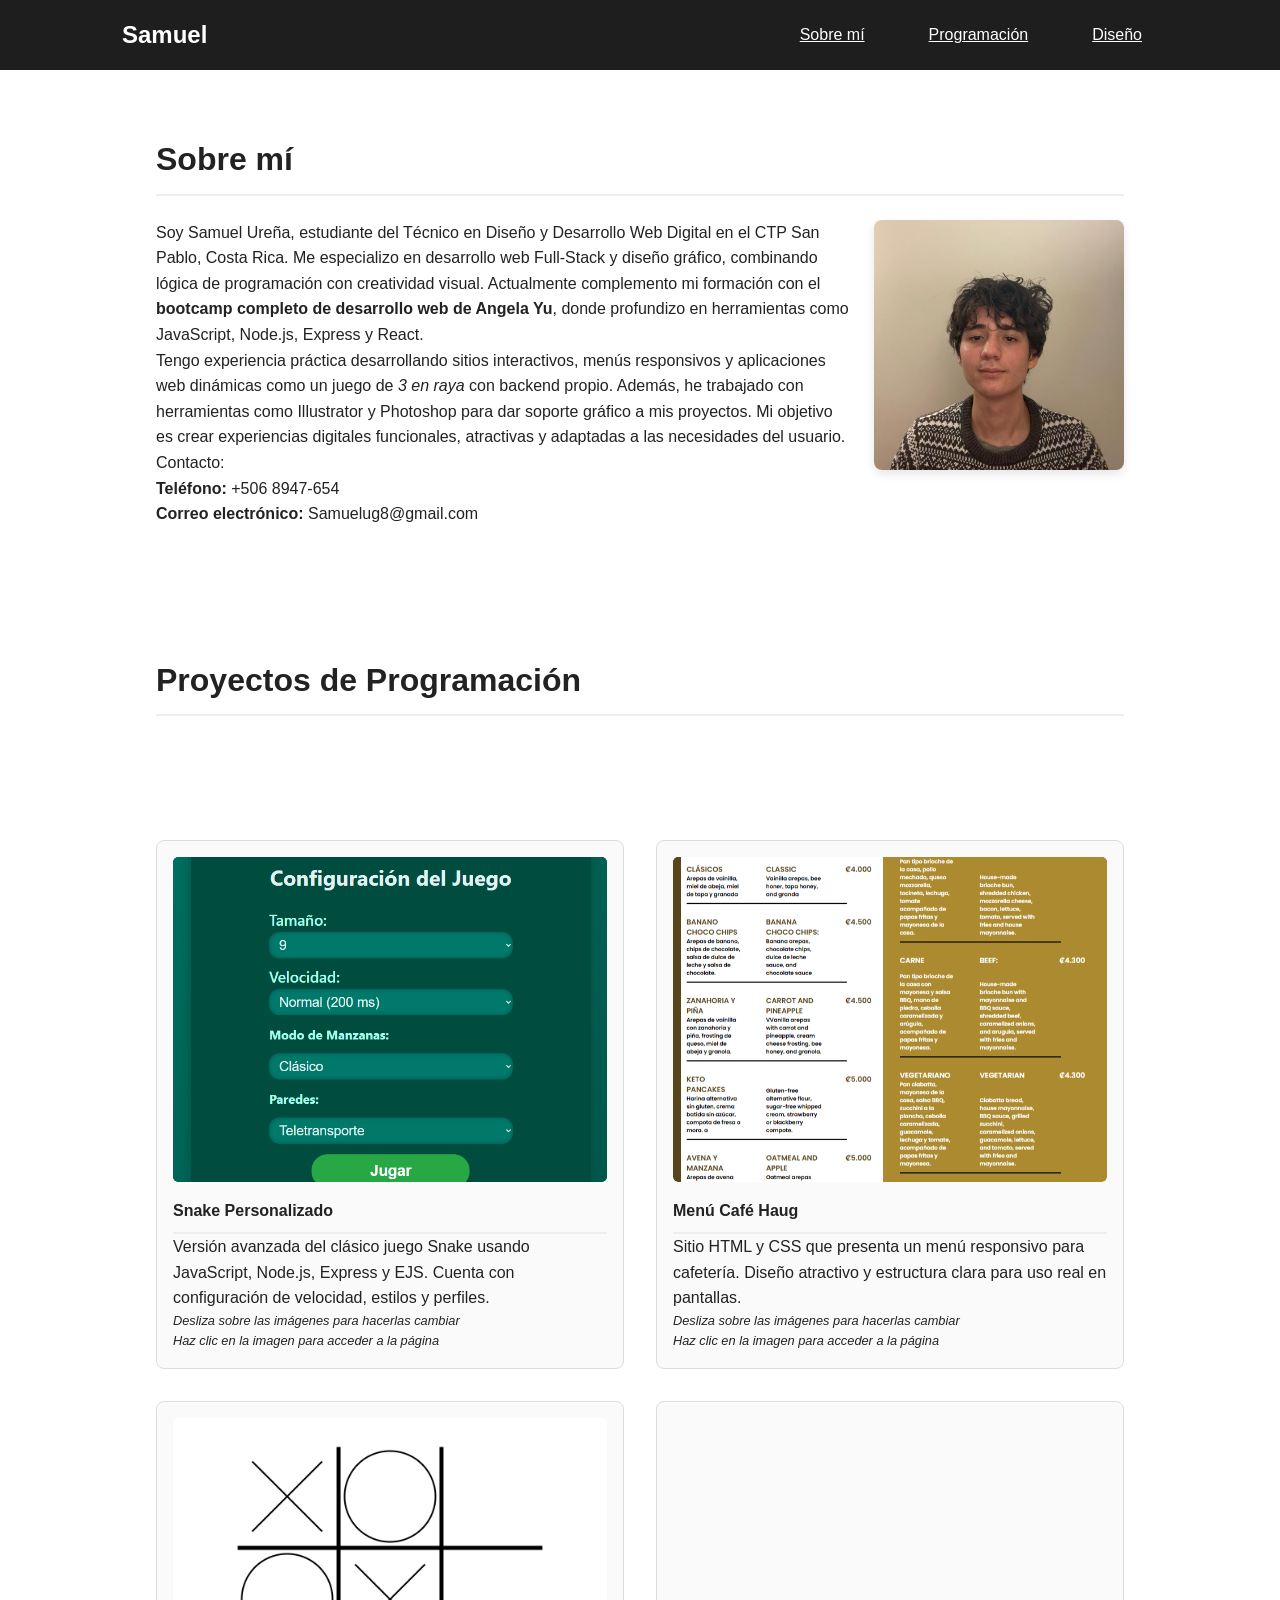
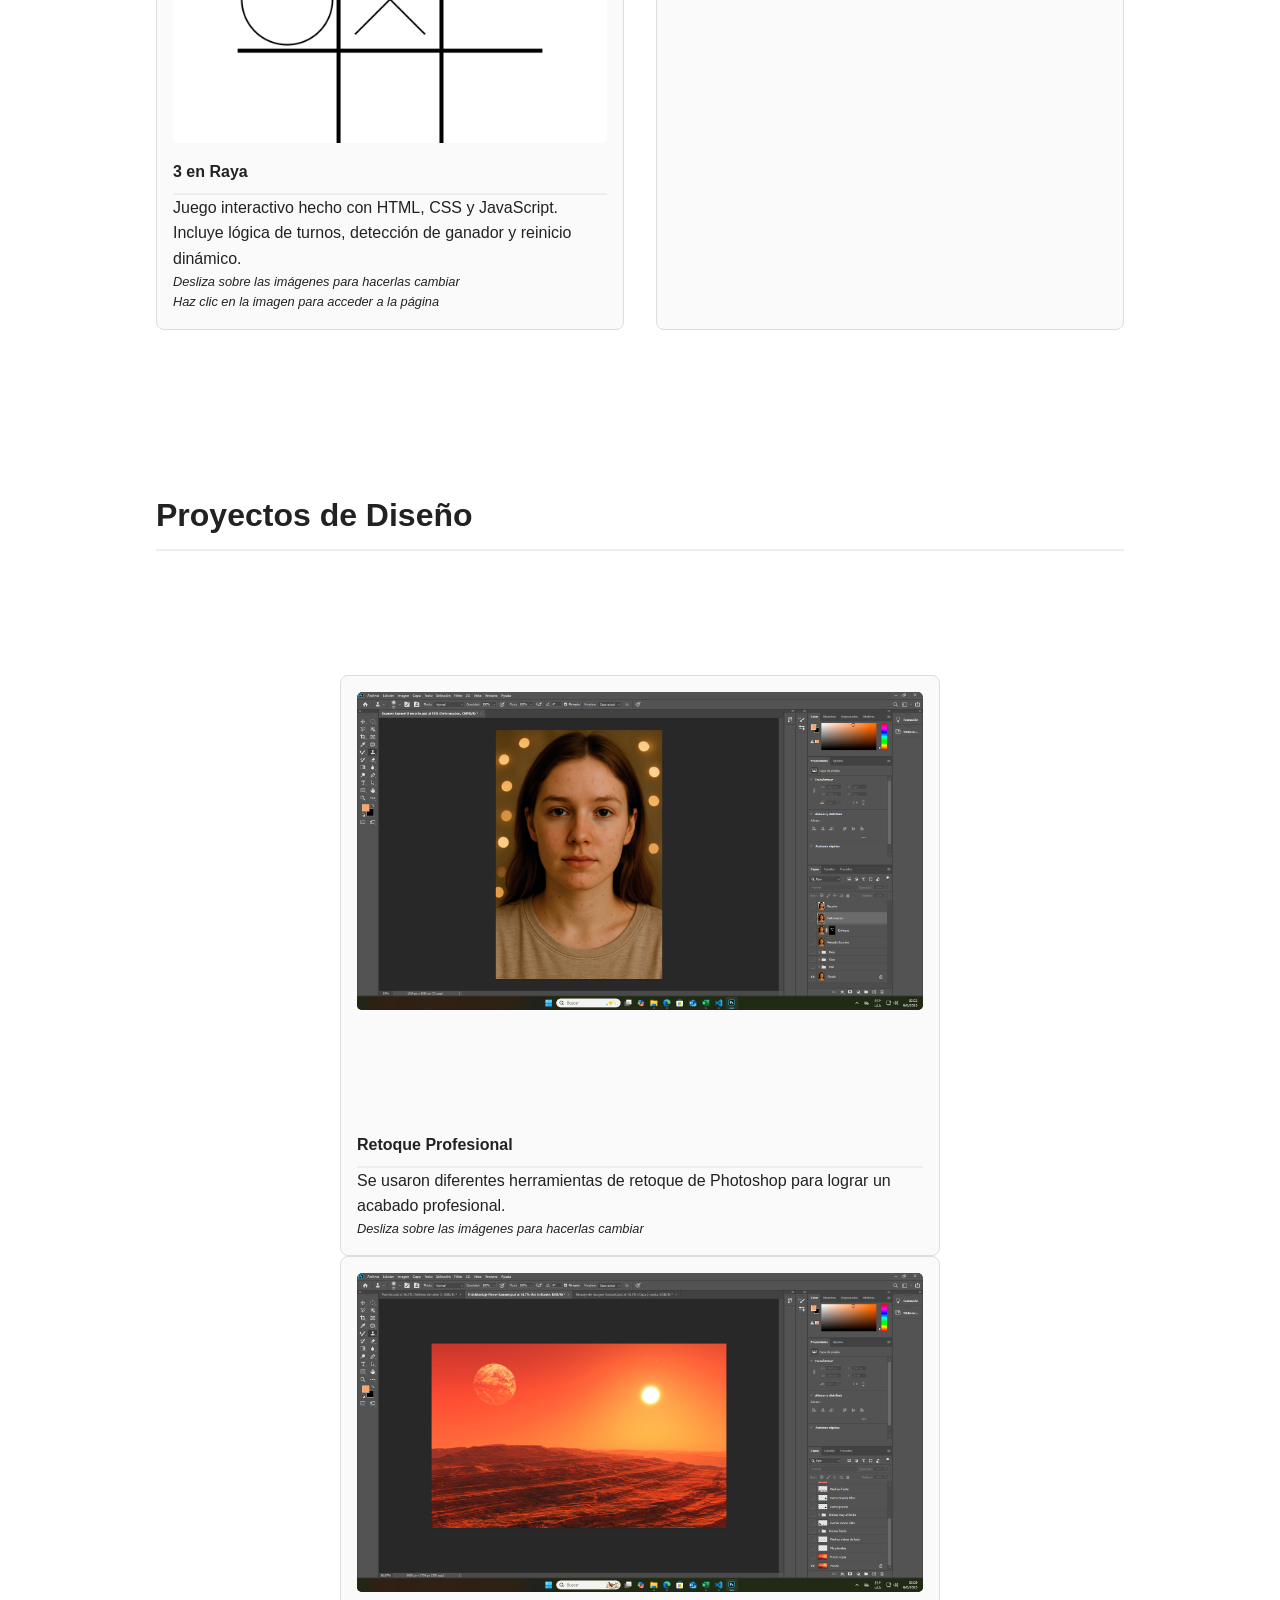
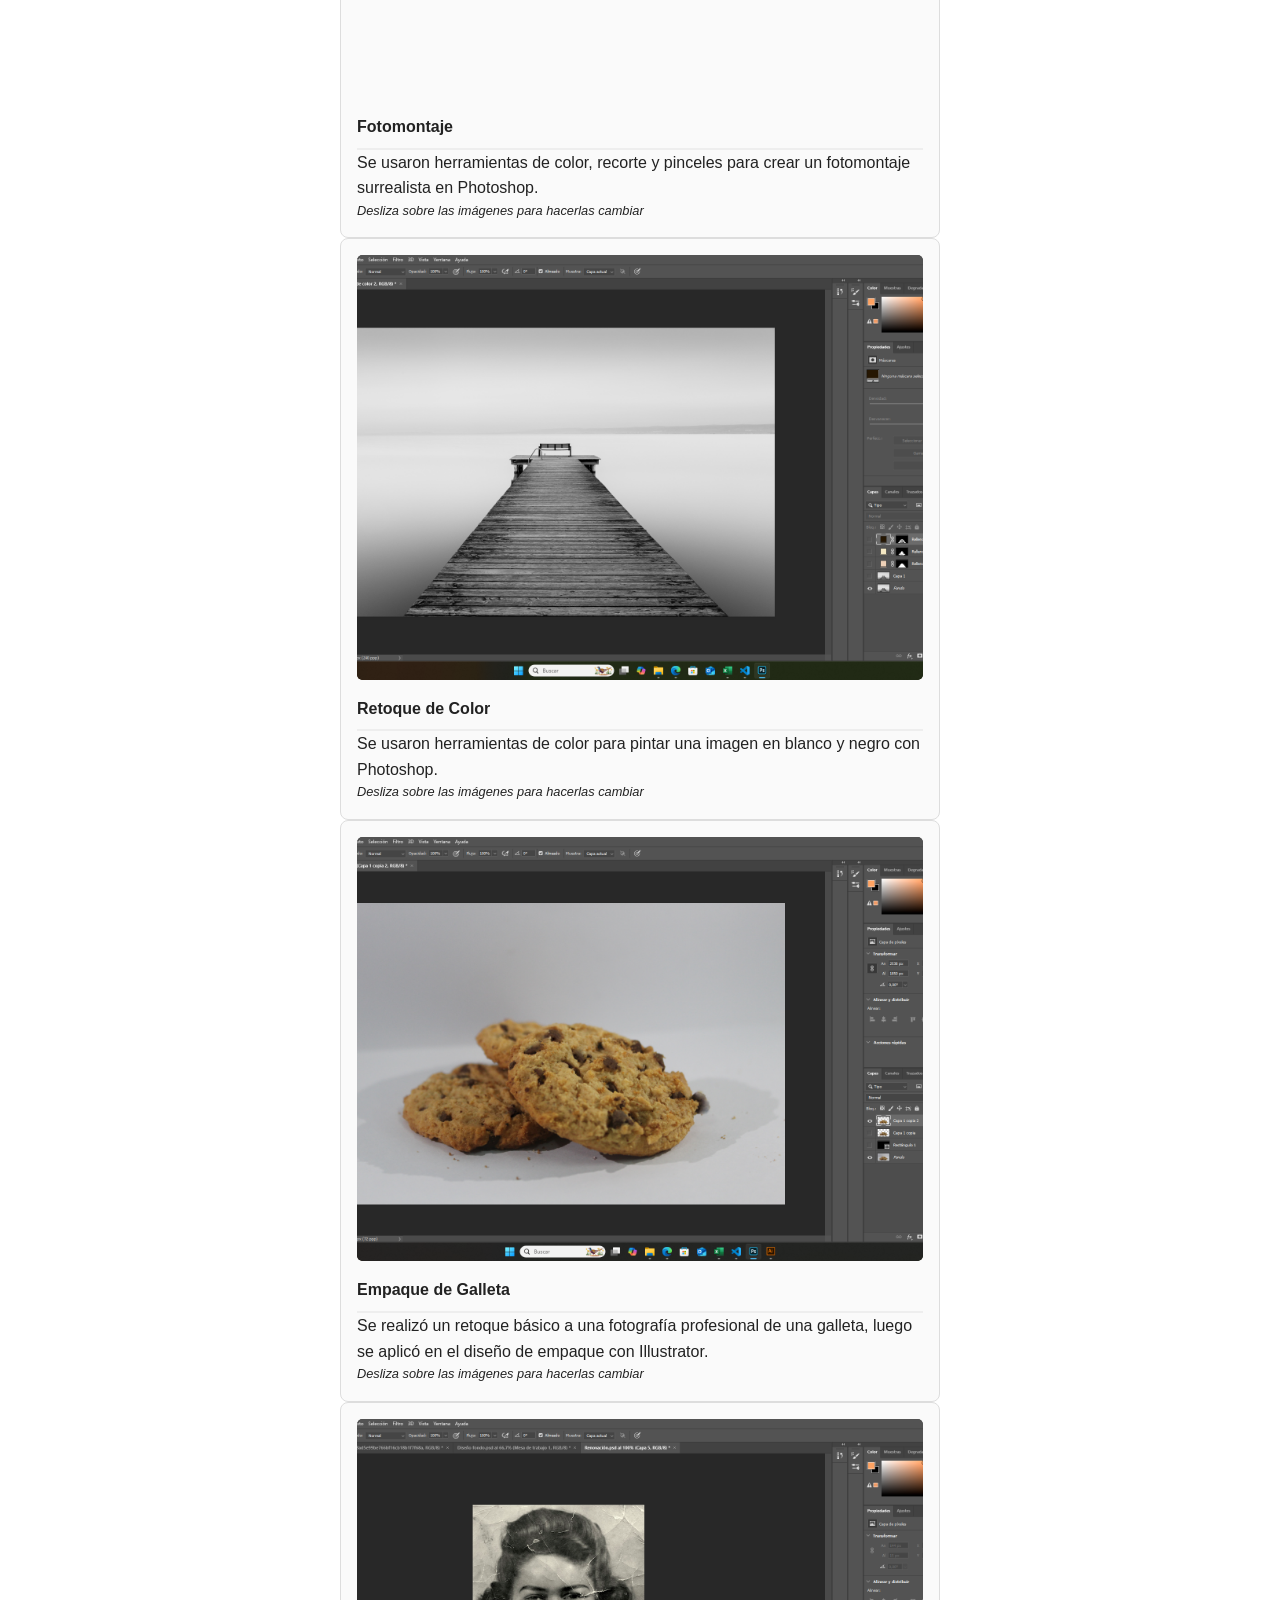
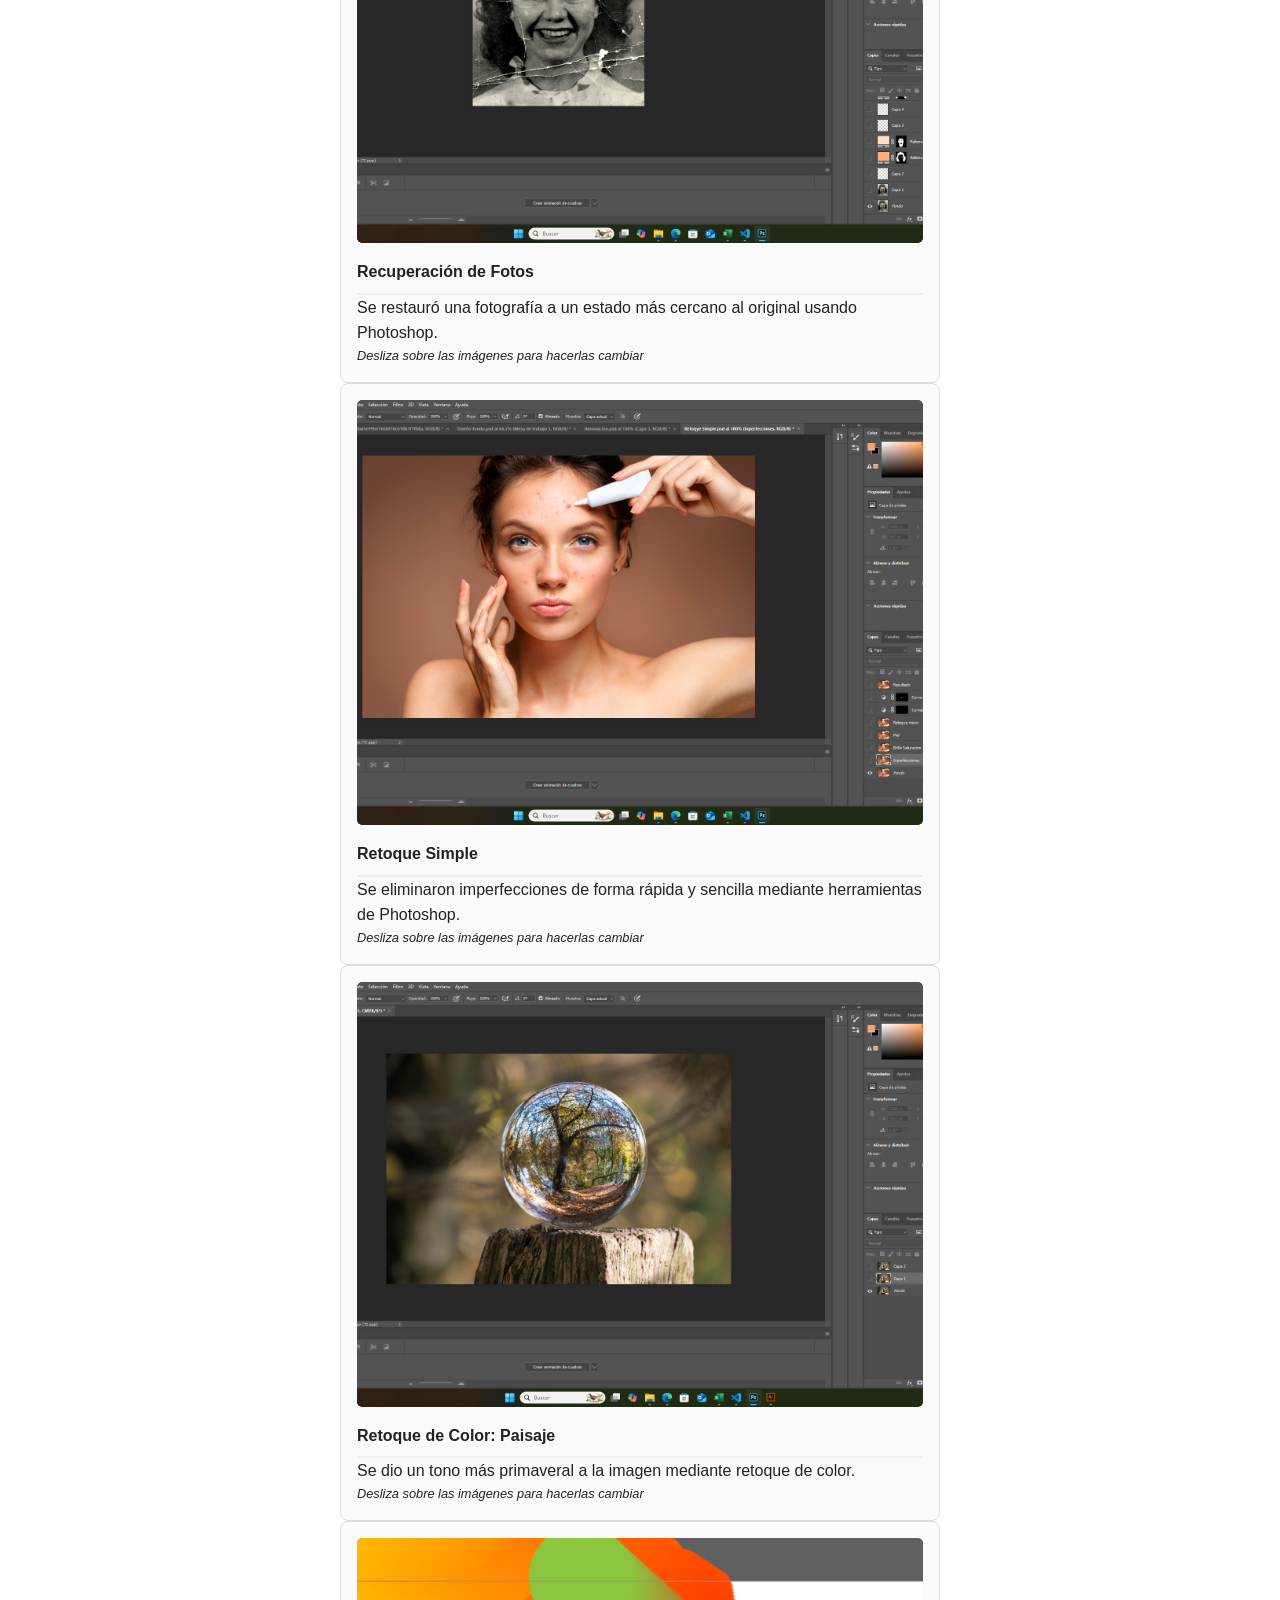
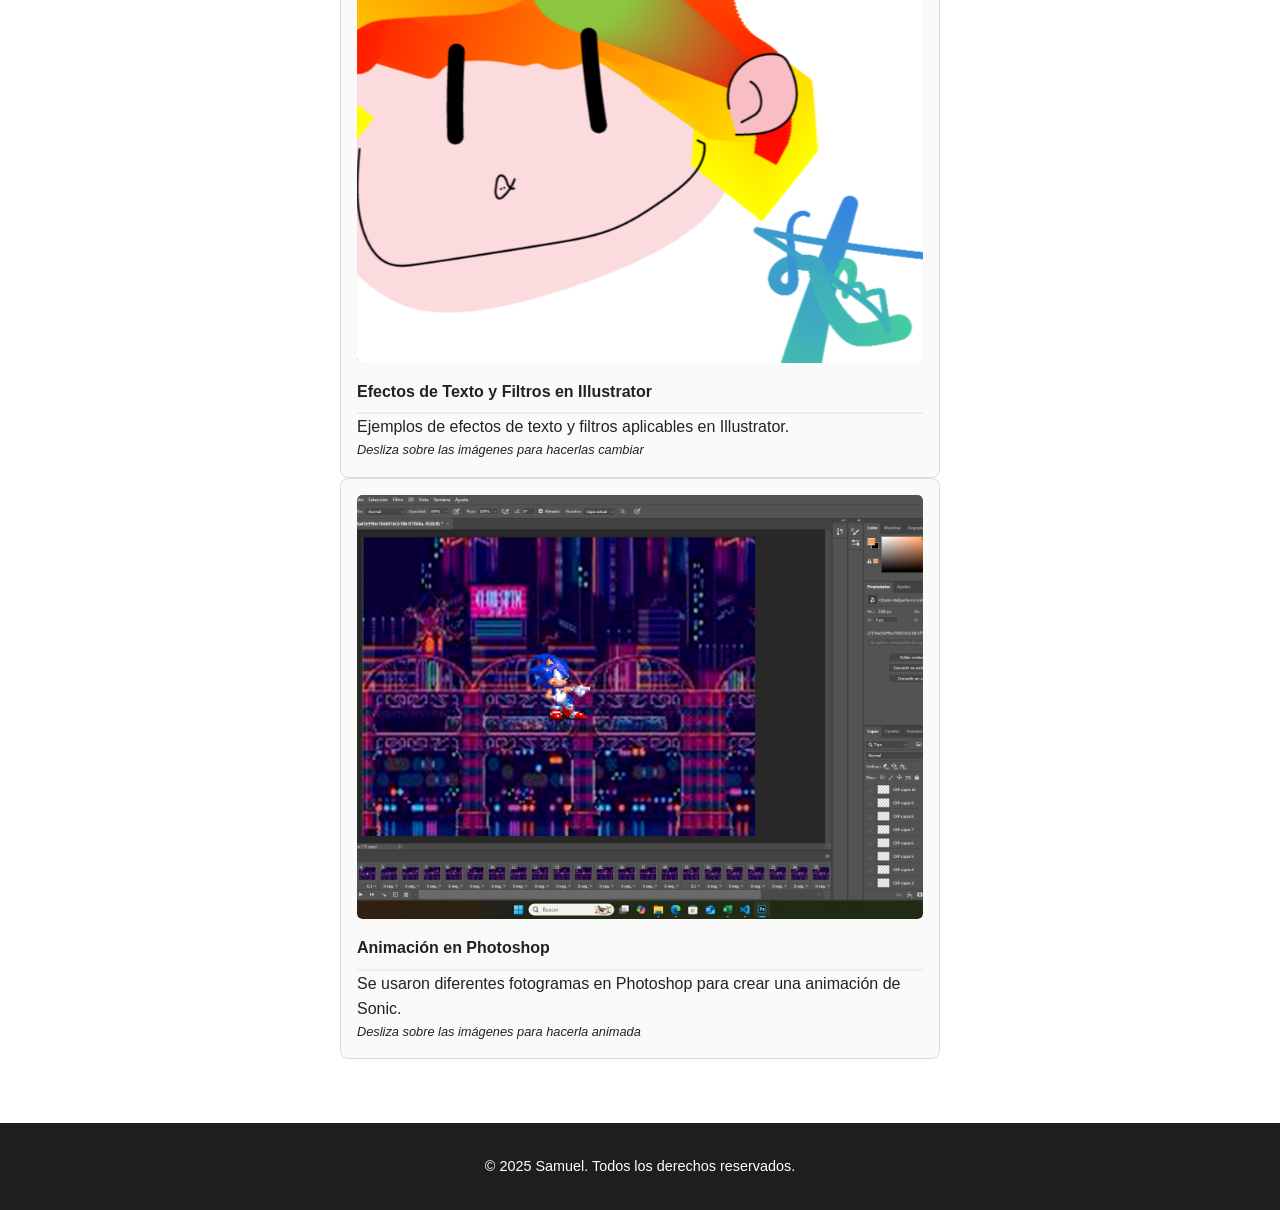
==== commit ede2d85c: "Update index.html Añadir mi información de contacto" ====
--- a/index.html
+++ b/index.html
@@ -39,6 +39,16 @@
           Tengo experiencia práctica desarrollando sitios interactivos, menús responsivos y aplicaciones web dinámicas como un juego de <em>3 en raya</em> con backend propio. Además, he trabajado con herramientas como Illustrator y Photoshop para dar soporte gráfico a mis proyectos. 
           Mi objetivo es crear experiencias digitales funcionales, atractivas y adaptadas a las necesidades del usuario.
         </p>
+
+        <p>Contacto:
+</p>
+
+<p> <strong> Teléfono:</strong> +506 8947-654
+</p>
+
+<p> <strong> Correo electrónico: </strong> Samuelug8@gmail.com
+
+</p>
       </div>
     </div>
   </section>
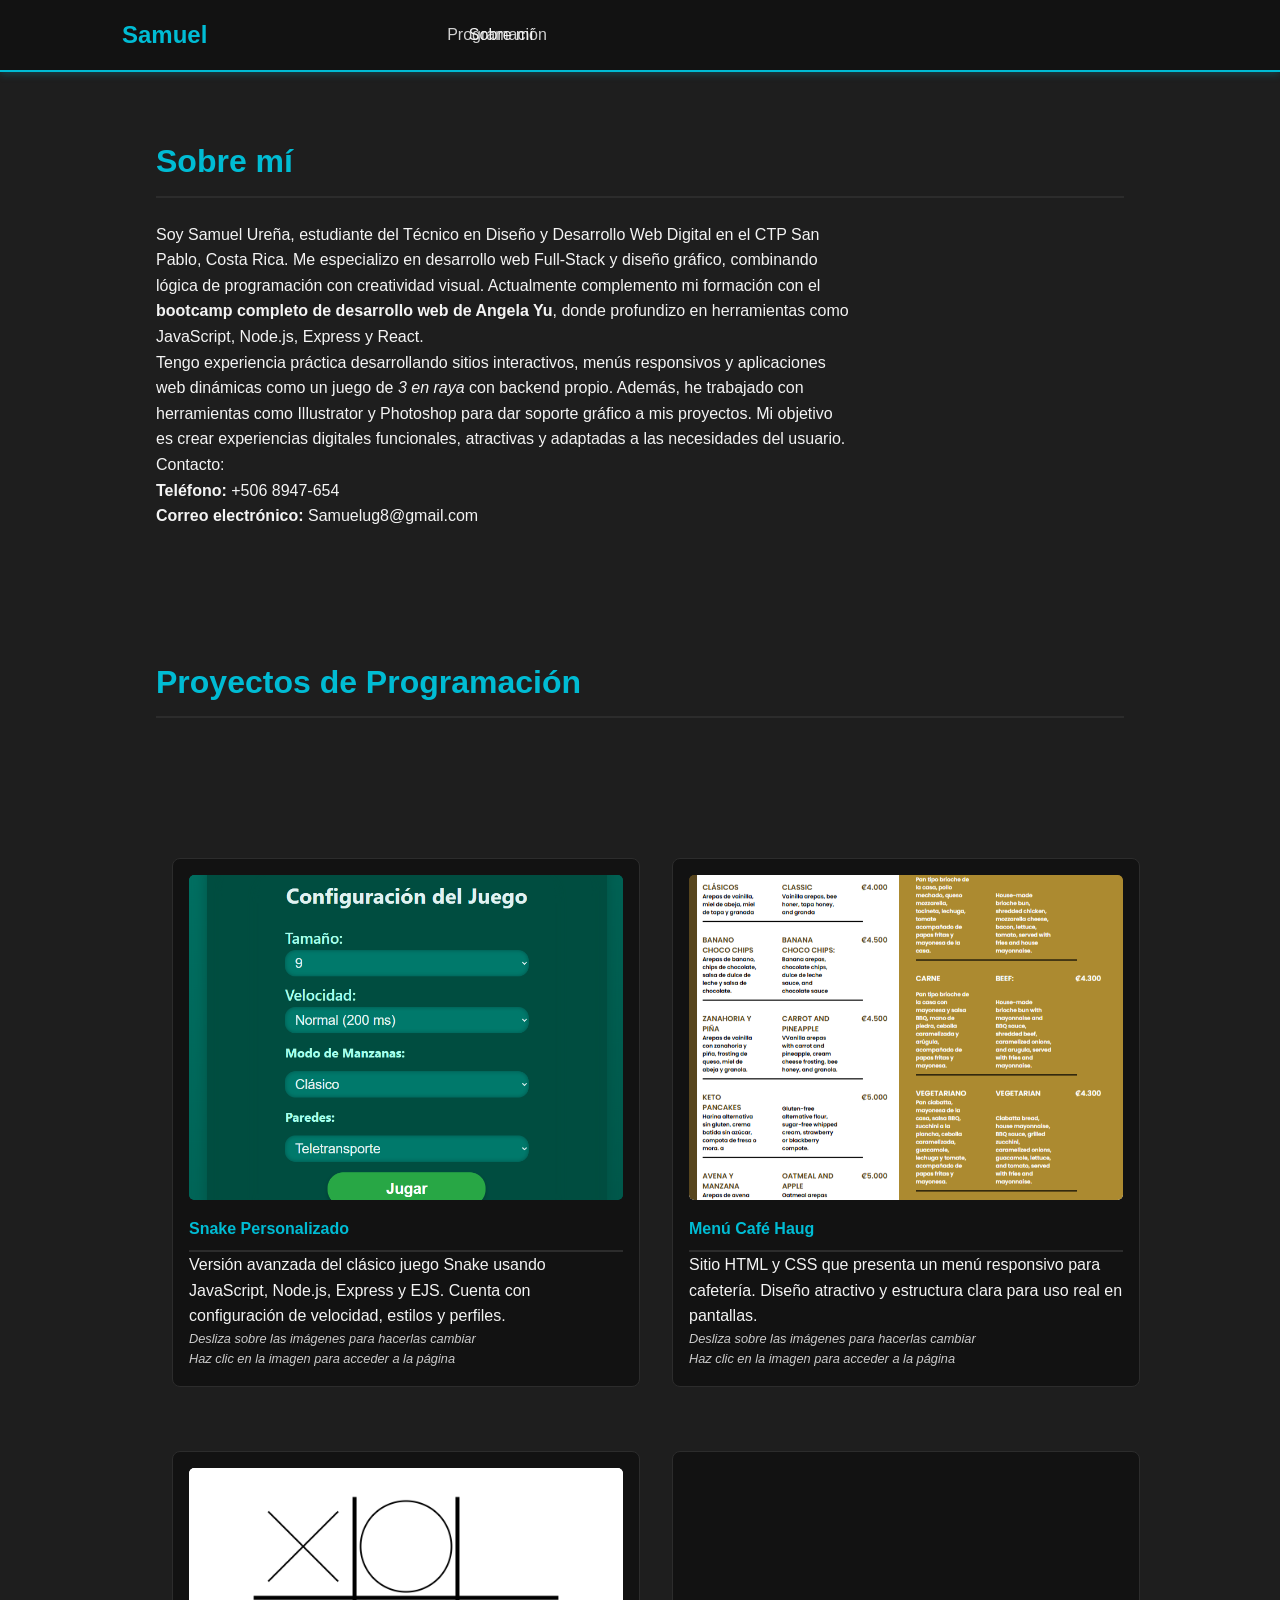
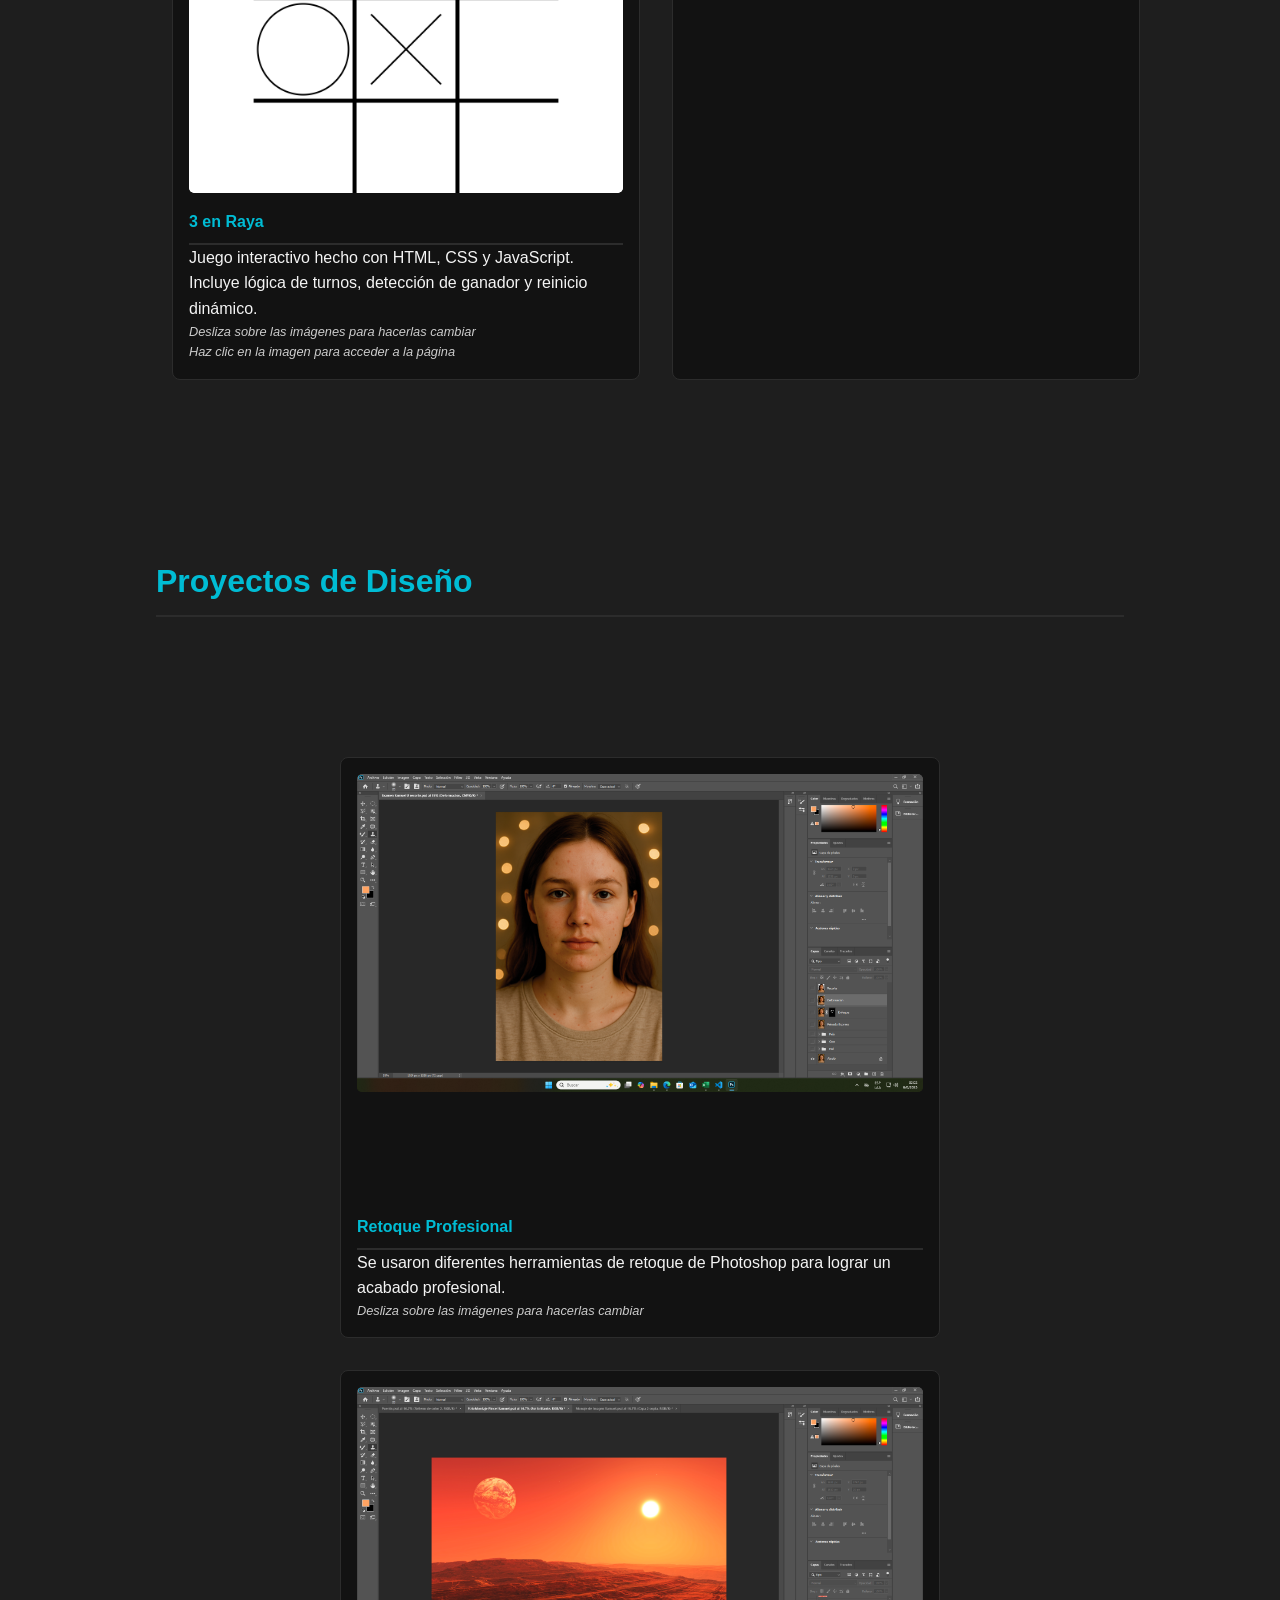
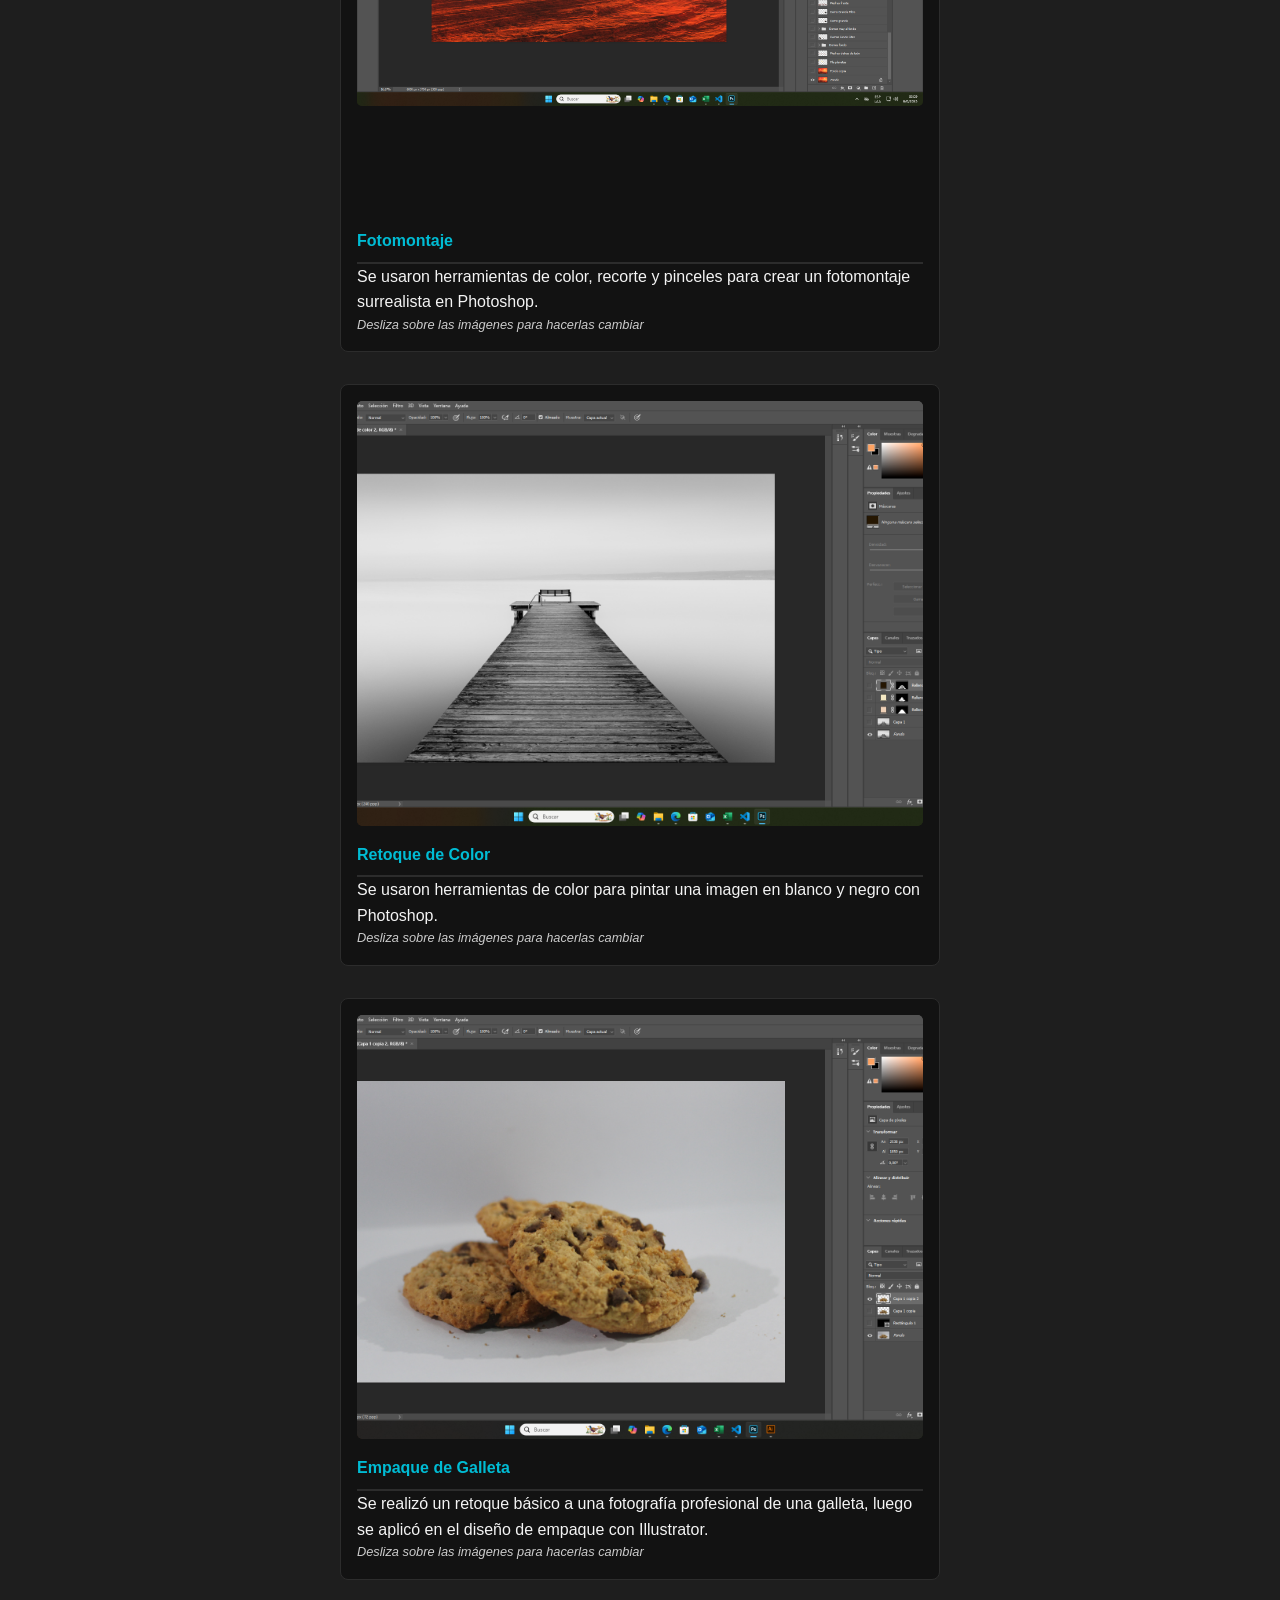
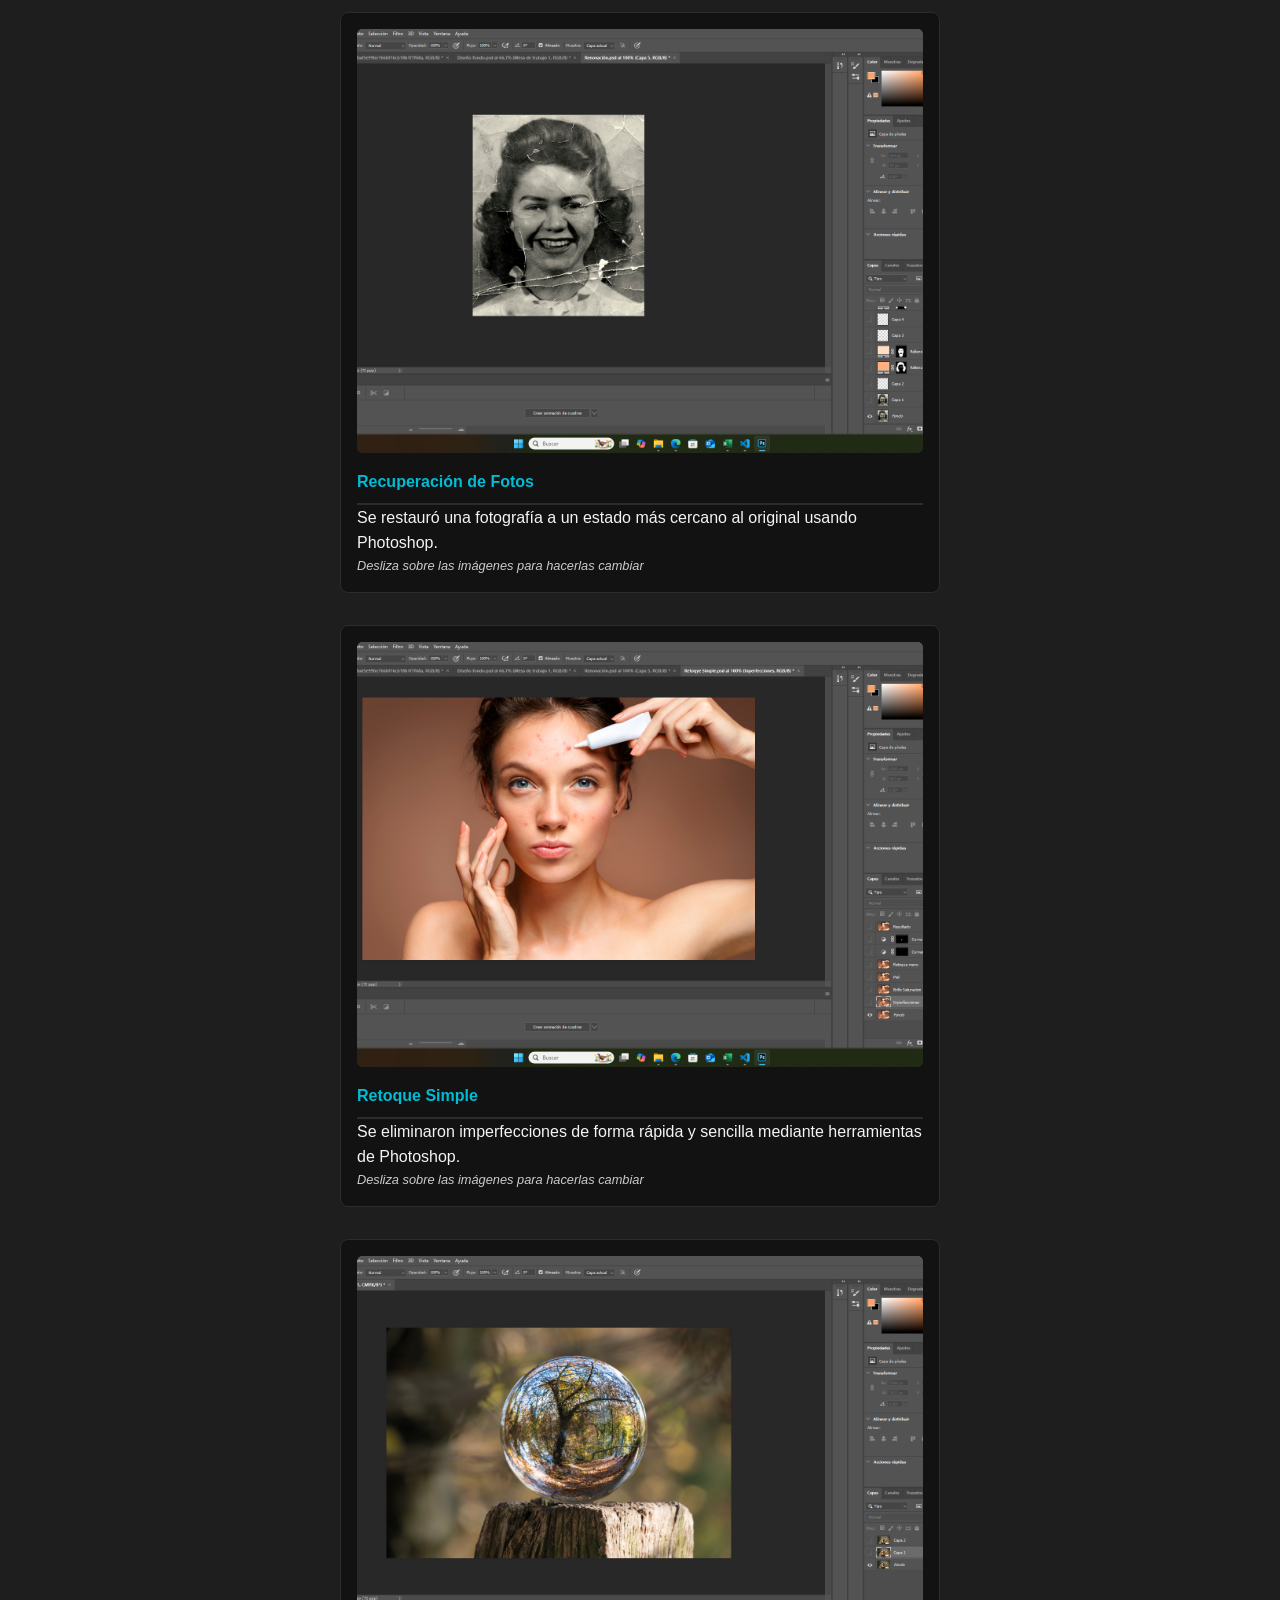
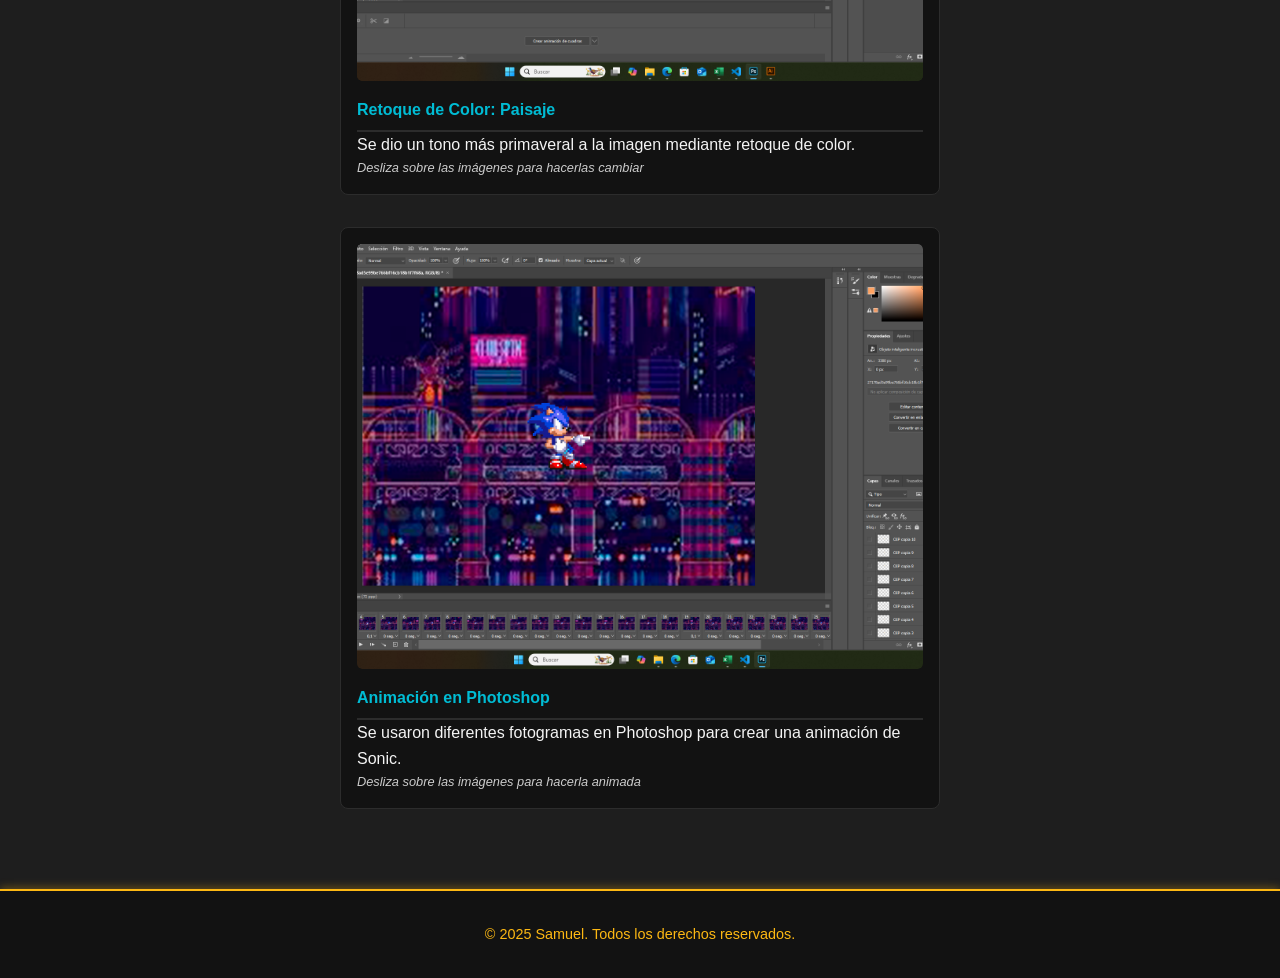
==== commit a11affa8: "Actualizar navbar, estilos y agregar animaciones con GSAP" ====
--- a/index.html
+++ b/index.html
@@ -10,17 +10,26 @@
 
   <!-- Barra de navegación -->
   <header class="navbar">
-    <nav class="nav-container">
-      <div class="logo">
-        <span id="logoGrande">Samuel</span>
-        <span id="logoPequeño">Sam</span>
-      </div>
-      <ul class="nav-links">
-        <li><a href="#sobre-mi">Sobre mí</a></li>
-        <li><a href="#programacion">Programación</a></li>
-        <li><a href="#diseno">Diseño</a></li>
-      </ul>
-    </nav>
+   <nav class="nav-container">
+  <div class="logo">
+    <span id="logoGrande">Samuel</span>
+    <span id="logoPequeño">Sam</span>
+  </div>
+
+  <button class="menu-toggle" aria-label="Toggle navigation">
+  <span class="bar bar1"></span>
+  <span class="bar bar2"></span>
+  <span class="bar bar3"></span>
+</button>
+
+
+  <ul class="nav-links">
+    <li><a href="#sobre-mi" id="sobremi">Sobre mí</a></li>
+    <li><a href="#programacion" id="programacionnav">Programación</a></li>
+    <li><a href="#diseno" id="disenonav">Diseño</a></li>
+  </ul>
+</nav>
+
   </header>
 
   <!-- Sección Sobre mí -->
@@ -191,17 +200,6 @@
         <p class="small">Desliza sobre las imágenes para hacerlas cambiar</p>
       </div>
 
-      <!-- Proyecto: Efectos de Texto -->
-      <div class="card hover-card">
-        <div class="img-container">
-          <img src="img/Efectos de Texto Ilustrador.png" alt="Efectos" class="hover-img">
-          <img src="img/Texto1.png" alt="Más efectos" class="back-img">
-        </div>
-        <h3>Efectos de Texto y Filtros en Illustrator</h3>
-        <p>Ejemplos de efectos de texto y filtros aplicables en Illustrator.</p>
-        <p class="small">Desliza sobre las imágenes para hacerlas cambiar</p>
-      </div>
-
       <!-- Proyecto: Animación -->
       <div class="card hover-card">
         <div class="img-container">
@@ -220,5 +218,9 @@
     <p>&copy; 2025 Samuel. Todos los derechos reservados.</p>
   </footer>
 
+  <script src="https://code.jquery.com/jquery-3.7.1.min.js"></script>
+  <script src="https://cdn.jsdelivr.net/npm/gsap@3.13.0/dist/gsap.min.js"></script>
+  <script src="https://cdn.jsdelivr.net/npm/gsap@3.13.0/dist/ScrollTrigger.min.js"></script>
+  <script src="animation.js"></script>
 </body>
 </html>
--- a/styles.css
+++ b/styles.css
@@ -1,6 +1,8 @@
 /* Reset básico */
-.profile{border-radius: 50% !important;
-width: 40%;}
+.profile {
+  border-radius: 50% !important;
+  width: 40%;
+}
 
 * {
   margin: 0;
@@ -11,18 +13,21 @@
 body {
   font-family: 'Segoe UI', sans-serif;
   line-height: 1.6;
-  color: #222;
-  background-color: #f4f4f4;
+  color: #f4f4f4; /* texto claro */
+  background-color: #0f0f0f; /* fondo oscuro profesional */
 }
 
 /* Navbar */
 .navbar {
-  background-color: #1e1e1e;
-  color: #fff;
+  background-color: #121212; /* un negro carbón, distinto al fondo */
+  color: #f4f4f4;
   padding: 1rem 0;
   position: sticky;
   top: 0;
   z-index: 100;
+  border-bottom: 2px solid #00bcd4; /* línea de acento */
+  width: 100%;
+  box-shadow: 0 2px 8px rgba(0, 188, 212, 0.25);
 }
 
 .nav-container {
@@ -38,6 +43,7 @@
 .logo {
   font-size: 1.5rem;
   font-weight: bold;
+  color: #00bcd4; /* acento cyan */
 }
 
 #logoPequeño {
@@ -52,34 +58,45 @@
 }
 
 .nav-links a {
-  color: #fff;
-  text-decoration: underline;
+  color: #f4f4f4;
+  text-decoration: none;
   transition: color 0.3s;
   white-space: nowrap;
   padding: 0.5rem 1rem;
 }
 
 .nav-links a:hover {
-  color: #fdb813;
+  color: #00bcd4; /* acento cyan */
 }
 
 /* Responsive intermedio: max 580px */
 @media (max-width: 580px) {
   .nav-container {
-    flex-direction: column;
+    flex-direction: row;
+    justify-content: space-between;
     align-items: center;
-    gap: 0.5rem;
   }
 
   .nav-links {
     flex-direction: column;
+    width: 100%;
     align-items: center;
     gap: 0.5rem;
     padding-top: 0.5rem;
-  }
-
-  .logo {
-    font-size: 1.2rem;
+    display: none; /* oculto por defecto para toggle JS */
+  }
+
+  .nav-links.visible {
+    display: flex; /* visible cuando JS agrega esta clase */
+  }
+
+  .menu-toggle {
+    display: block;
+    font-size: 1.5rem;
+    background: none;
+    border: none;
+    color: #00bcd4; /* acento cyan */
+    cursor: pointer;
   }
 
   #logoGrande {
@@ -88,6 +105,7 @@
 
   #logoPequeño {
     display: inline-block;
+    color: #00bcd4;
   }
 
   .navbar {
@@ -98,7 +116,7 @@
 /* Secciones */
 .section {
   padding: 4rem 2rem;
-  background-color: #fff;
+  background-color: #1e1e1e; /* fondo gris carbón */
   scroll-margin-top: 100px;
 }
 
@@ -114,17 +132,19 @@
 h2 {
   margin-bottom: 1.5rem;
   font-size: 2rem;
-  border-bottom: 2px solid #eee;
+  border-bottom: 2px solid #2c2c2c; /* borde gris oscuro */
   padding-bottom: 0.5rem;
   width: 100%;
   max-width: 1000px;
+  color: #00bcd4; /* acento cyan */
 }
 
 h3 {
   margin-top: 1rem;
   font-size: 1rem;
-  border-bottom: 2px solid #eee;
+  border-bottom: 2px solid #2c2c2c;
   padding-bottom: 0.5rem;
+  color: #00bcd4; /* acento cyan */
 }
 
 /* Grid de proyectos */
@@ -146,8 +166,8 @@
 
 /* Card general */
 .card {
-  background-color: #fafafa;
-  border: 1px solid #ddd;
+  background-color: #121212; /* fondo más oscuro que sección */
+  border: 1px solid #2c2c2c; /* borde suave */
   padding: 1rem;
   border-radius: 8px;
   transition: transform 0.2s ease, box-shadow 0.2s ease;
@@ -157,12 +177,13 @@
   flex-direction: column;
   width: 100%;
   max-width: 600px;
-  margin: 0 auto;
+  margin: 1rem;
+  color: #f4f4f4;
 }
 
 .card:hover {
   transform: translateY(-5px);
-  box-shadow: 0 6px 12px rgba(0, 0, 0, 0.1);
+  box-shadow: 0 6px 12px rgba(0, 188, 212, 0.25); /* sombra cyan */
 }
 
 /* Imagen con hover dinámico */
@@ -231,19 +252,21 @@
   height: 100px;
 }
 
-
 /* Footer */
 .footer {
+  background-color: #121212; /* igual que navbar para balance */
+  color: #fdb813;
+  font-size: 0.9rem;
+  padding: 2rem;
+  border-top: 2px solid #fdb813; /* línea de acento amarillo */
+  box-shadow: 0 -2px 8px rgba(253, 184, 19, 0.3); /* sombra amarilla suave */
   text-align: center;
-  padding: 2rem;
-  background-color: #1e1e1e;
-  color: #fff;
-  font-size: 0.9rem;
-}
-
-.small{
+}
+
+.small {
   font-size: 0.8rem;
   font-style: italic;
+  color: #ccc; /* texto secundario */
 }
 
 /* Sobre mí con imagen flotante */
@@ -258,7 +281,12 @@
   border-radius: 8px;
   margin-left: 20px;
   margin-bottom: 10px;
-  box-shadow: 0 4px 10px rgba(0,0,0,0.1);
+  box-shadow: 0 4px 10px rgba(0, 0, 0, 0.4);
+  transition: box-shadow 0.3s ease;
+}
+
+.profile-float:hover {
+  box-shadow: 0 8px 20px rgba(0, 0, 0, 100);
 }
 
 /* Asegura que el texto no se encime y se adapte */
@@ -268,6 +296,7 @@
   clear: both;
 }
 
+/* Responsive imagen perfil */
 @media (max-width: 768px) {
   .profile-float {
     float: none;
@@ -276,3 +305,152 @@
     width: 80%;
   }
 }
+
+/* Links nav específicos para no romper layout */
+#sobremi, #programacionnav, #disenonav {
+  display: inline-block;
+}
+
+/* NAV CONTAINER */
+.nav-container {
+  max-width: 1100px;
+  margin: 0 auto;
+  display: flex;
+  align-items: center;
+  padding: 0 2rem;
+  flex-wrap: wrap;
+  justify-content: space-between;
+  position: relative;
+}
+
+/* LOGO */
+.logo {
+  font-size: 1.5rem;
+  font-weight: bold;
+  color: #00bcd4; /* acento cyan */
+}
+
+#logoPequeño {
+  display: none;
+}
+
+/* NAV LINKS en escritorio */
+@media (min-width: 581px) {
+  .nav-links {
+    position: absolute;
+    left: 50%;
+    transform: translateX(-50%);
+    display: flex;
+    gap: 2rem;
+    list-style: none;
+  }
+
+  .menu-toggle {
+    display: none;
+  }
+}
+
+/* BOTÓN HAMBURGUESA */
+.menu-toggle {
+  display: none; /* sigue oculto en escritorio */
+  width: 30px;
+  height: 22px;
+  position: relative;
+  cursor: pointer;
+  background: none;
+  border: none;
+  z-index: 150; /* para que esté encima */
+}
+
+/* Las 3 barras del hamburguesa */
+.menu-toggle .bar {
+  display: block;
+  position: absolute;
+  height: 3px;
+  width: 100%;
+  background-color: #00bcd4;
+  border-radius: 2px;
+  opacity: 1;
+  left: 0;
+  transition: all 0.3s ease-in-out;
+}
+
+/* Posición de cada barra */
+.menu-toggle .bar1 {
+  top: 0;
+}
+
+.menu-toggle .bar2 {
+  top: 9px;
+}
+
+.menu-toggle .bar3 {
+  top: 18px;
+}
+
+/* Mostrar botón en móvil */
+@media (max-width: 580px) {
+  .menu-toggle {
+    display: block;
+  }
+}
+
+.menu-toggle.active .bar1 {
+  transform: rotate(45deg);
+  top: 9px;
+}
+
+.menu-toggle.active .bar2 {
+  opacity: 0;
+  left: -60px;
+}
+
+.menu-toggle.active .bar3 {
+  transform: rotate(-45deg);
+  top: 9px;
+}
+
+
+/* NAV LINKS en móvil */
+@media (max-width: 580px) {
+  .nav-container {
+    flex-direction: row;
+    justify-content: space-between;
+    align-items: center;
+  }
+
+  .nav-links {
+    flex-direction: column;
+    width: 100%;
+    align-items: center;
+    gap: 0.5rem;
+    padding-top: 0.5rem;
+    display: none; /* oculto por defecto para toggle JS */
+  }
+
+  .nav-links.visible {
+    display: flex; /* visible cuando JS agrega esta clase */
+  }
+
+  .menu-toggle {
+    display: block;
+    font-size: 1.5rem;
+    background: none;
+    border: none;
+    color: #00bcd4; /* acento cyan */
+    cursor: pointer;
+  }
+
+  #logoGrande {
+    display: none;
+  }
+
+  #logoPequeño {
+    display: inline-block;
+    color: #00bcd4;
+  }
+
+  .navbar {
+    padding: 0.5rem 0;
+  }
+}
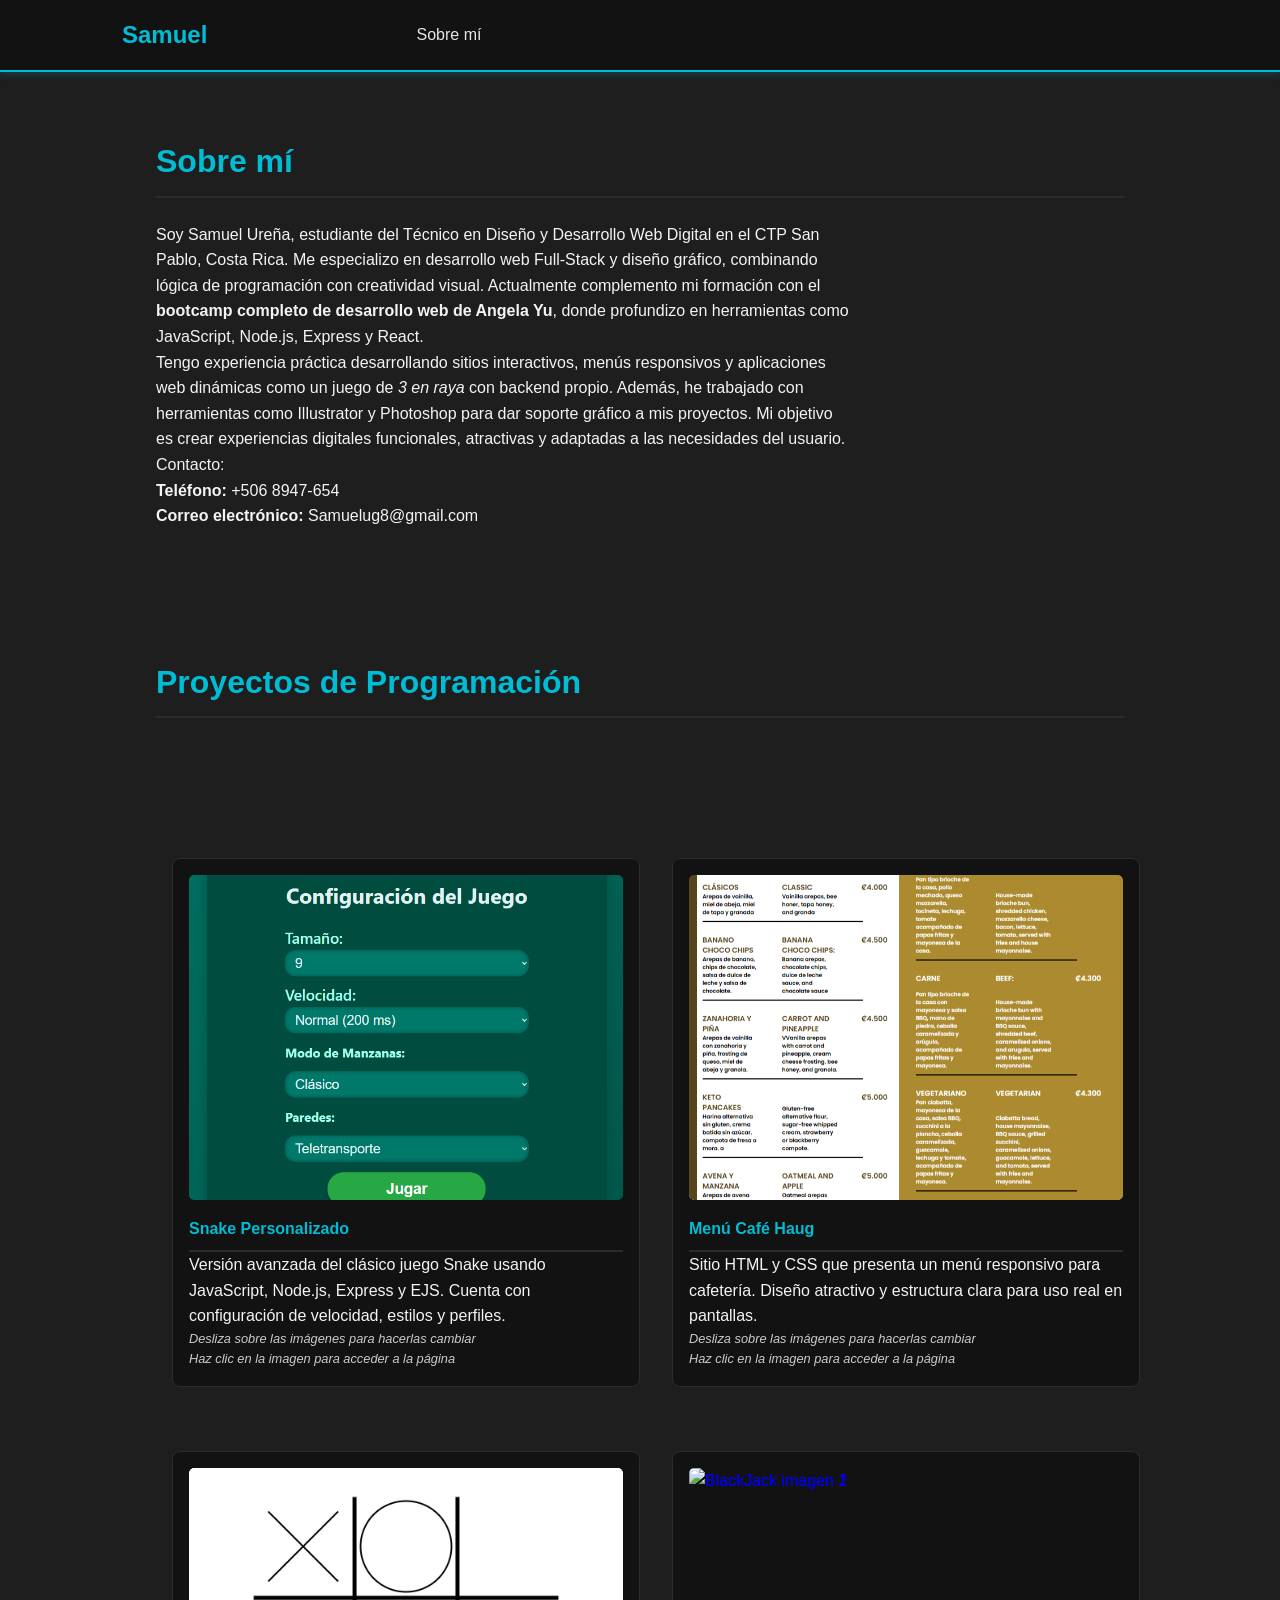
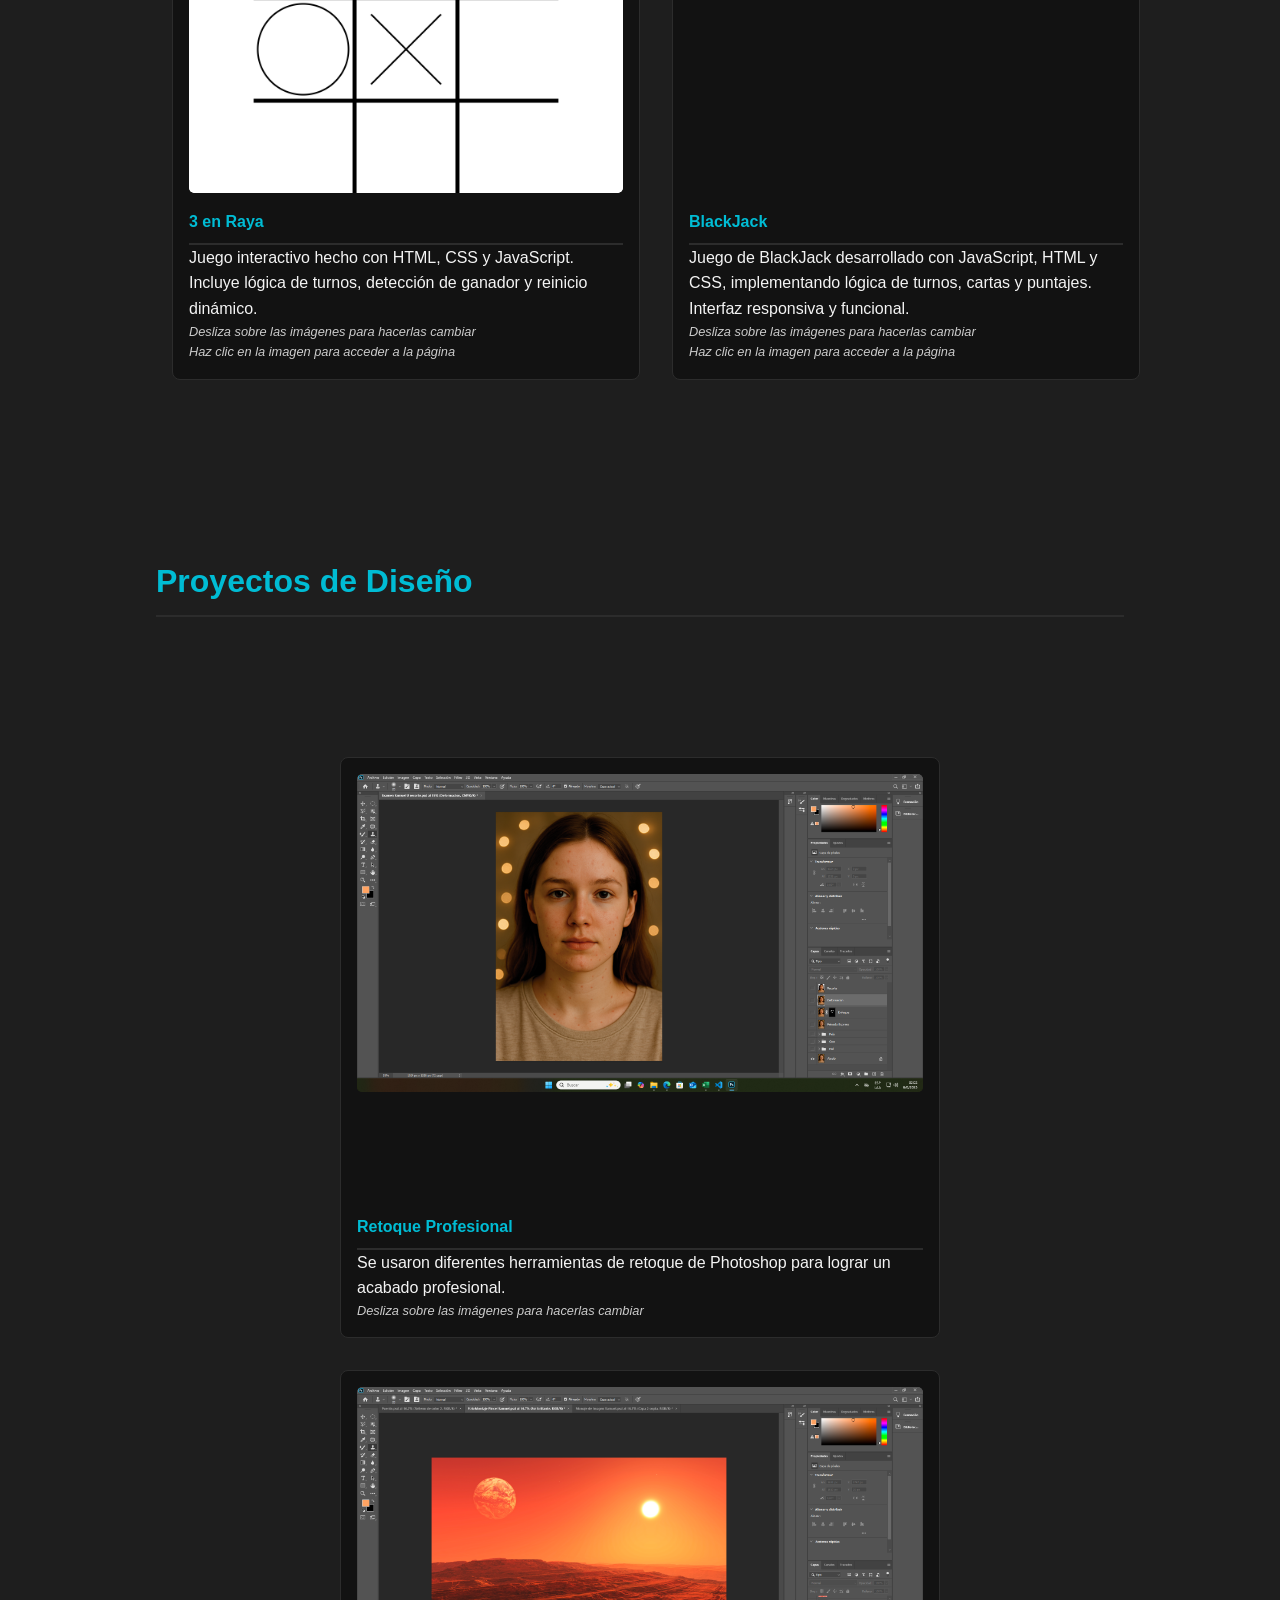
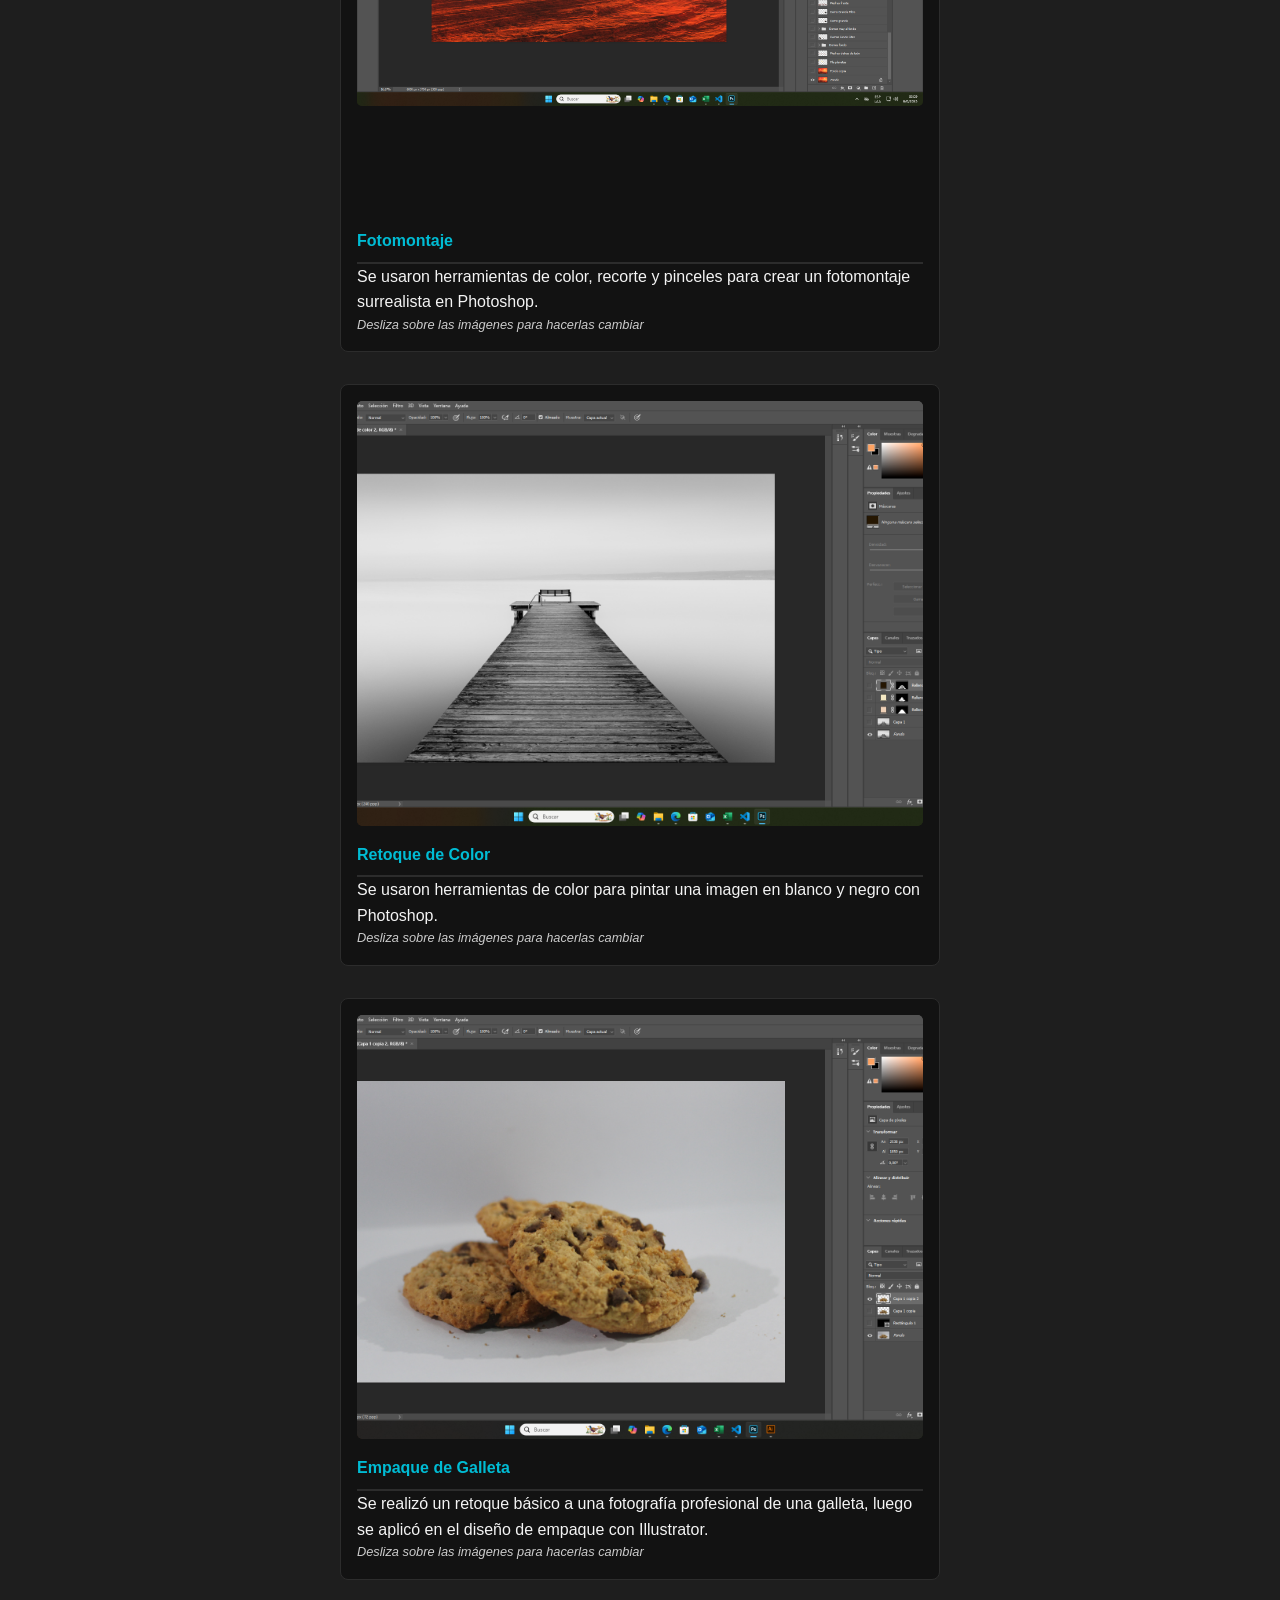
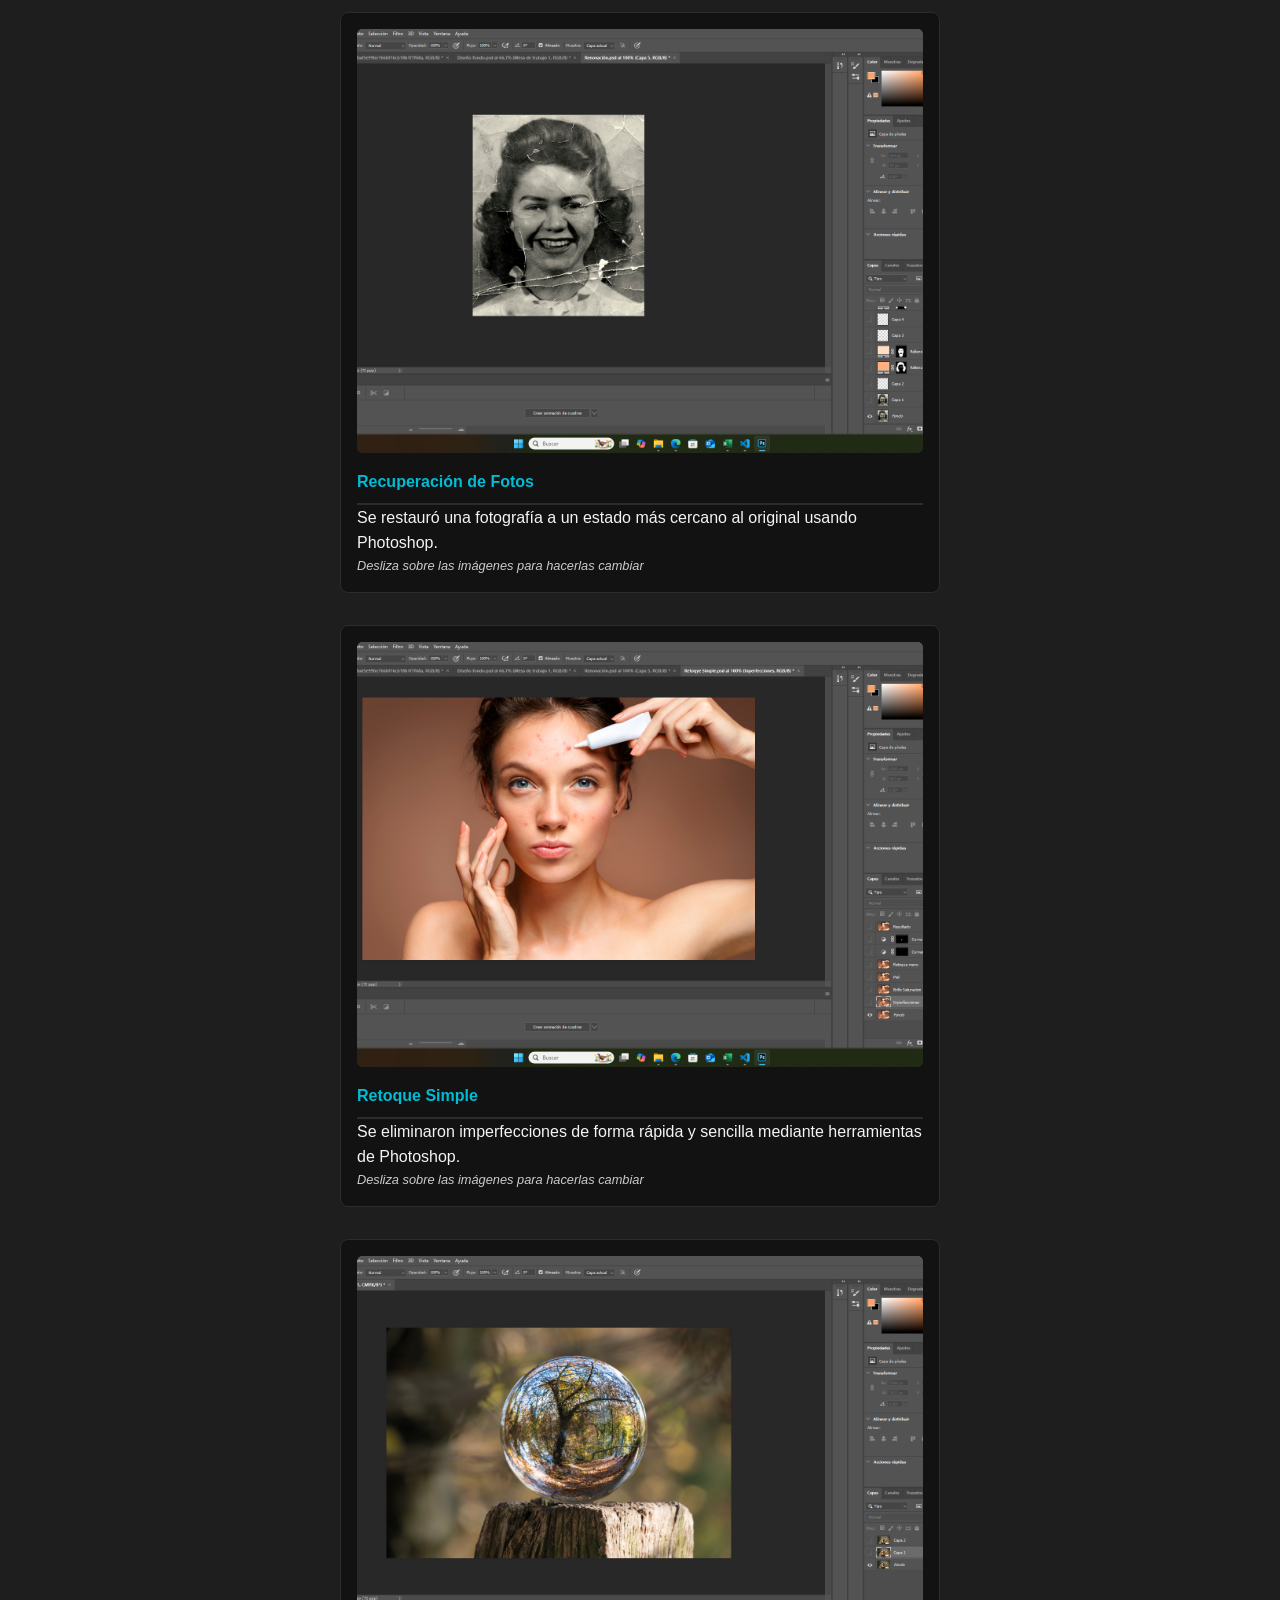
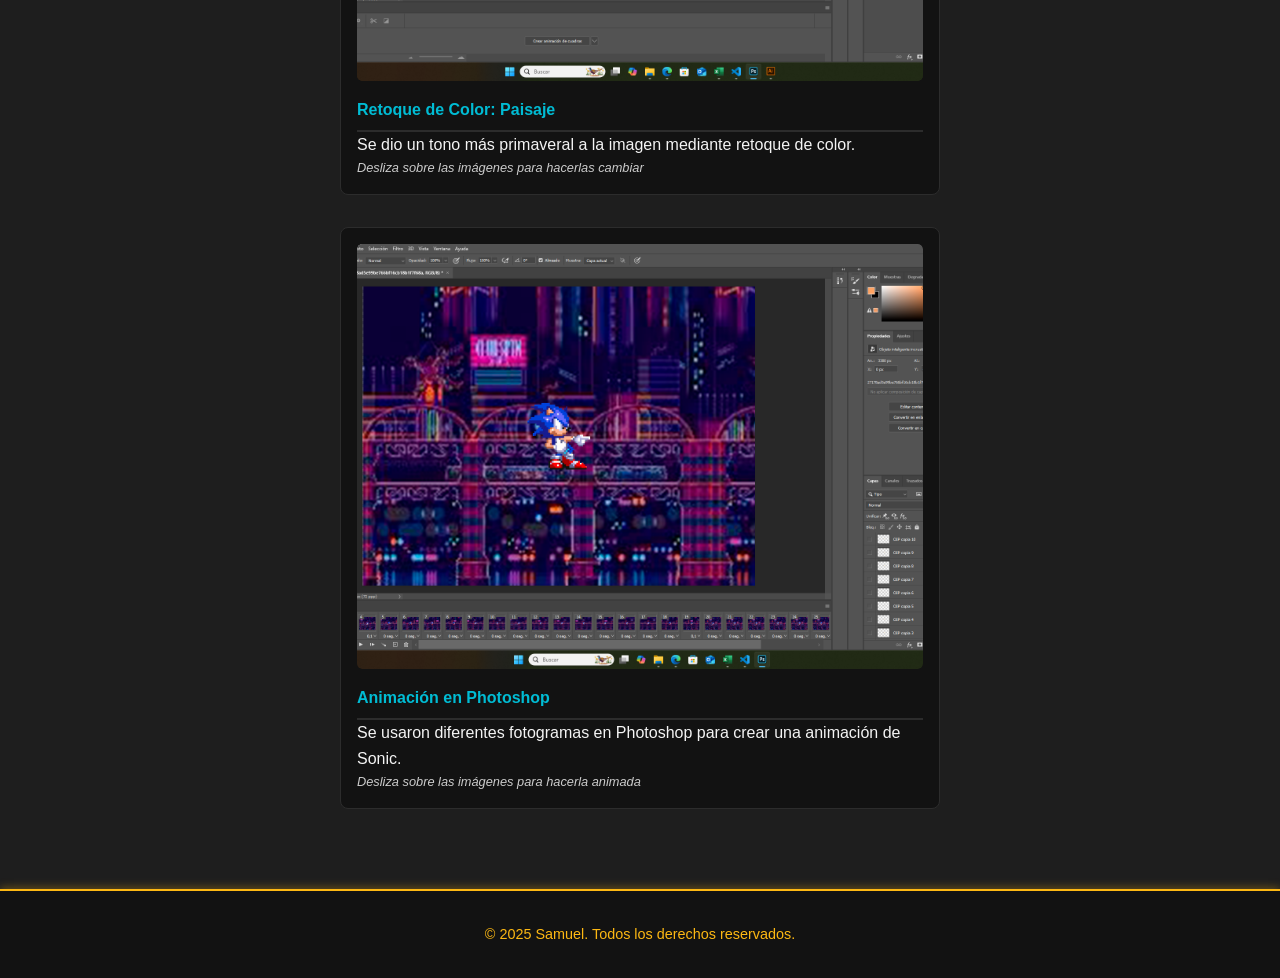
==== commit 95b91bba: "Nueva Entrada BlackJack" ====
--- a/index.html
+++ b/index.html
@@ -111,7 +111,21 @@
           <p class="small">Haz clic en la imagen para acceder a la página</p>
         </div>
 
-        <div class="card hover-card"></div>
+        <!-- Agrega esta tarjeta dentro del div.grid de la sección #programacion -->
+
+<div class="card hover-card">
+  <a href="https://samul3g.github.io/BlackJack/" target="_blank" rel="noopener noreferrer">
+    <div class="img-container">
+      <img src="img/blackjack1.png" alt="BlackJack imagen 1" class="hover-img" />
+      <img src="img/blackjack2.png" alt="BlackJack imagen 2" class="back-img" />
+    </div>
+  </a>
+  <h3>BlackJack</h3>
+  <p>Juego de BlackJack desarrollado con JavaScript, HTML y CSS, implementando lógica de turnos, cartas y puntajes. Interfaz responsiva y funcional.</p>
+  <p class="small">Desliza sobre las imágenes para hacerlas cambiar</p>
+  <p class="small">Haz clic en la imagen para acceder a la página</p>
+</div>
+
 
       </div>
     </div>
